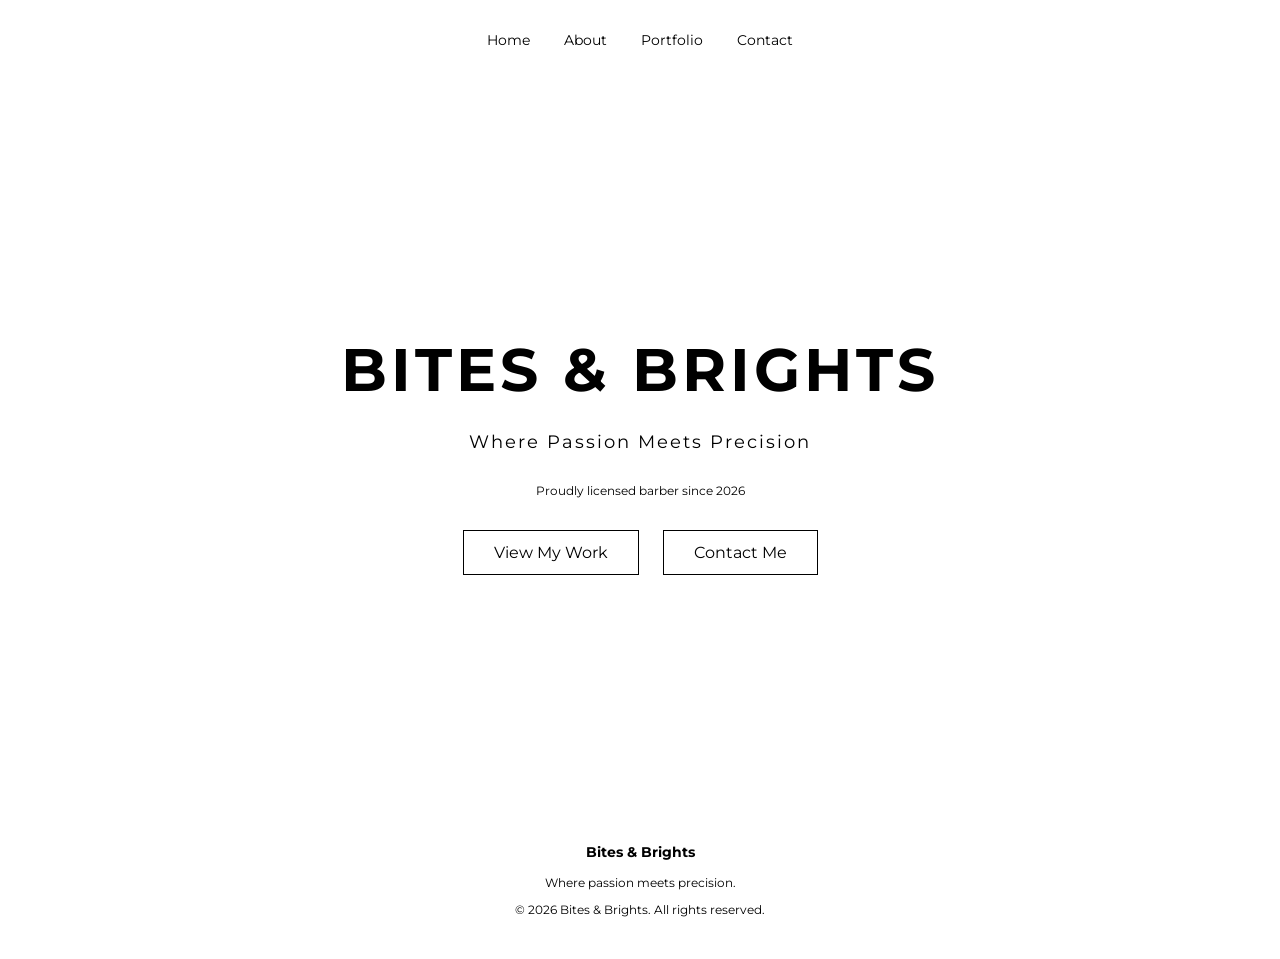
==== index.html @ 4105f3c1 "Update index.html" ====
<!DOCTYPE html>
<html lang="en">

<head>
    <meta charset="UTF-8">
    <title>Bites & Brights | Barber</title>
    <meta name="viewport" content="width=device-width, initial-scale=1">

    <link rel="stylesheet" href="css/style.css">
</head>

<body>

<header>
    <nav>
        <a href="index.html">Home</a>
        <a href="about.html">About</a>
        <a href="portfolio.html">Portfolio</a>
        <a href="contact.html">Contact</a>
    </nav>
</header>


<main>

<section class="hero">

    <h1>Bites & Brights</h1>

    <h2>
        Where Passion Meets Precision
    </h2>

    <p>
        Proudly licensed barber since 2026
    </p>

    <div class="hero-buttons">
        <a href="portfolio.html">View My Work</a>
        <a href="contact.html">Contact Me</a>
    </div>

</section>

</main>


<footer>
    <div class="footer-content">
        <h3>Bites & Brights</h3>
        <p>Where passion meets precision.</p>

        <div class="social-icons">
            <a href="#" target="_blank" aria-label="Instagram">
                <i class="fa-brands fa-instagram"></i>
            </a>

            <a href="#" target="_blank" aria-label="TikTok">
                <i class="fa-brands fa-tiktok"></i>
            </a>

            <a href="#" target="_blank" aria-label="Facebook">
                <i class="fa-brands fa-facebook-f"></i>
            </a>
        </div>

        <p class="copyright">
            &copy; 2026 Bites & Brights. All rights reserved.
        </p>
    </div>
</footer>


</body>

</html>
---- css/style.css ----
/* Google Font */
@import url('https://fonts.googleapis.com/css2?family=Montserrat:wght@400;500;700&display=swap');


/* Global */
body {
    background: white;
    color: black;
    font-family: 'Montserrat', sans-serif;
    margin: 0;
    padding: 0;
}


/* Navigation */
nav {
    padding: 30px 10px;
    text-align: center;
}

nav a {
    color: black;
    text-decoration: none;
    margin: 0 15px;
    font-size: 14px;
}

nav a:hover {
    text-decoration: underline;
}


/* Headings */
h1 {
    font-family: 'Montserrat', sans-serif;
    font-weight: 700;
    text-transform: uppercase;
    letter-spacing: 4px;
}


/* Hero Section */
.hero {
    min-height: 80vh;
    display: flex;
    flex-direction: column;
    justify-content: center;
    align-items: center;
    text-align: center;
}

.hero h1 {
    font-size: 60px;
    margin-bottom: 10px;
}

.hero h2 {
    font-size: 18px;
    letter-spacing: 2px;
    font-weight: 400;
}

.hero p {
    font-size: 12px;
    margin-top: 15px;
}


/* Buttons */
.hero-buttons a {
    display: inline-block;
    margin: 20px 10px;
    padding: 12px 30px;
    border: 1px solid black;
    color: black;
    text-decoration: none;
    transition: 0.3s;
}

.hero-buttons a:hover {
    background: black;
    color: white;
}


/* Intro Section */
.intro {
    max-width: 800px;
    margin: 40px auto;
    padding: 20px;
    text-align: center;
}

.intro h2 {
    font-size: 28px;
    letter-spacing: 2px;
}

.intro p {
    font-size: 18px;
    line-height: 1.8;
}


/* About Page */
.about {
    max-width: 800px;
    margin: 80px auto;
    padding: 20px;
    text-align: center;
}

.about h1 {
    font-size: 48px;
    margin-bottom: 30px;
}

.about p {
    font-size: 18px;
    line-height: 1.8;
    margin-bottom: 20px;
}


/* Portfolio Page */
.portfolio {
    max-width: 900px;
    margin: 80px auto;
    padding: 20px;
    text-align: center;
}

.portfolio h1 {
    font-size: 48px;
    margin-bottom: 20px;
}

.portfolio p {
    font-size: 18px;
    line-height: 1.6;
    margin-bottom: 40px;
}


.gallery {
    display: grid;
    grid-template-columns: repeat(3, 1fr);
    gap: 20px;
}

.gallery img {
    width: 100%;
    height: 300px;
    object-fit: cover;
}


/* Contact Page */
.contact {
    max-width: 700px;
    margin: 80px auto;
    padding: 20px;
    text-align: center;
}

.contact h1 {
    font-size: 48px;
    margin-bottom: 20px;
}

.contact p {
    font-size: 18px;
    margin-bottom: 40px;
}

.contact ul {
    list-style: none;
    padding: 0;
}

.contact li {
    margin: 20px 0;
    font-size: 18px;
}

.contact a {
    color: black;
    text-decoration: none;
}

.contact a:hover {
    text-decoration: underline;
}


/* Footer */
footer {
    text-align: center;
    padding: 30px;
    font-size: 12px;
}


/* Mobile Responsive */
@media (max-width: 768px) {

  @media (max-width: 768px) {

    nav {
        padding: 20px 10px;
        white-space: nowrap;
    }

    nav a {
        display: inline-block;
        margin: 0 8px;
        font-size: 12px;
    }

    .hero {
        min-height: 70vh;
        padding: 20px;
    }

    .hero h1 {
        font-size: 40px;
    }

    .hero h2 {
        font-size: 16px;
    }

    .intro {
        padding: 20px;
    }

    .intro p {
        font-size: 16px;
    }

    .gallery {
        grid-template-columns: 1fr;
    }

    .gallery img {
        height: auto;
    }

}
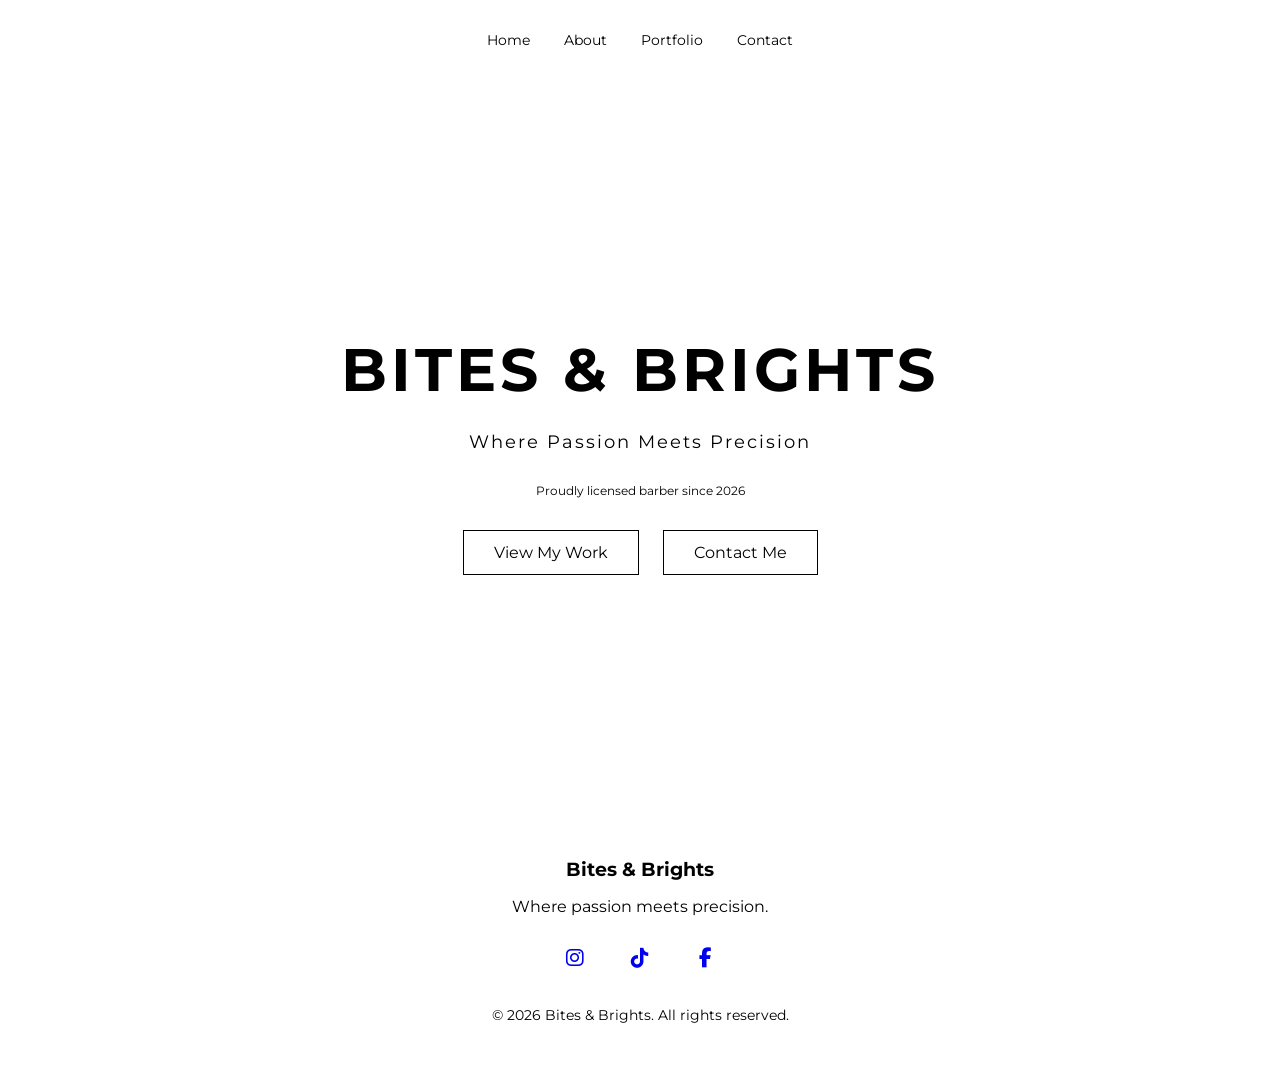
==== commit 104be5cb: "Update index.html" ====
--- a/index.html
+++ b/index.html
@@ -7,6 +7,7 @@
     <meta name="viewport" content="width=device-width, initial-scale=1">
 
     <link rel="stylesheet" href="css/style.css">
+    <link rel="stylesheet" href="https://cdnjs.cloudflare.com/ajax/libs/font-awesome/6.5.2/css/all.min.css">
 </head>
 
 <body>
--- a/css/style.css
+++ b/css/style.css
@@ -196,8 +196,44 @@
 /* Footer */
 footer {
     text-align: center;
-    padding: 30px;
-    font-size: 12px;
+    padding: 40px 20px;
+}
+
+.footer-content h3 {
+    margin-bottom: 10px;
+}
+
+.footer-content p {
+    margin-bottom: 20px;
+}
+
+.social-icons {
+    display: flex;
+    justify-content: center;
+    gap: 20px;
+    margin: 20px 0;
+}
+
+.social-icons a {
+    display: flex;
+    align-items: center;
+    justify-content: center;
+    width: 45px;
+    height: 45px;
+    border-radius: 50%;
+    text-decoration: none;
+    font-size: 20px;
+    transition: transform 0.3s ease, opacity 0.3s ease;
+}
+
+.social-icons a:hover {
+    transform: translateY(-4px);
+    opacity: 0.75;
+}
+
+.copyright {
+    font-size: 14px;
+    margin-top: 25px;
 }
 
 
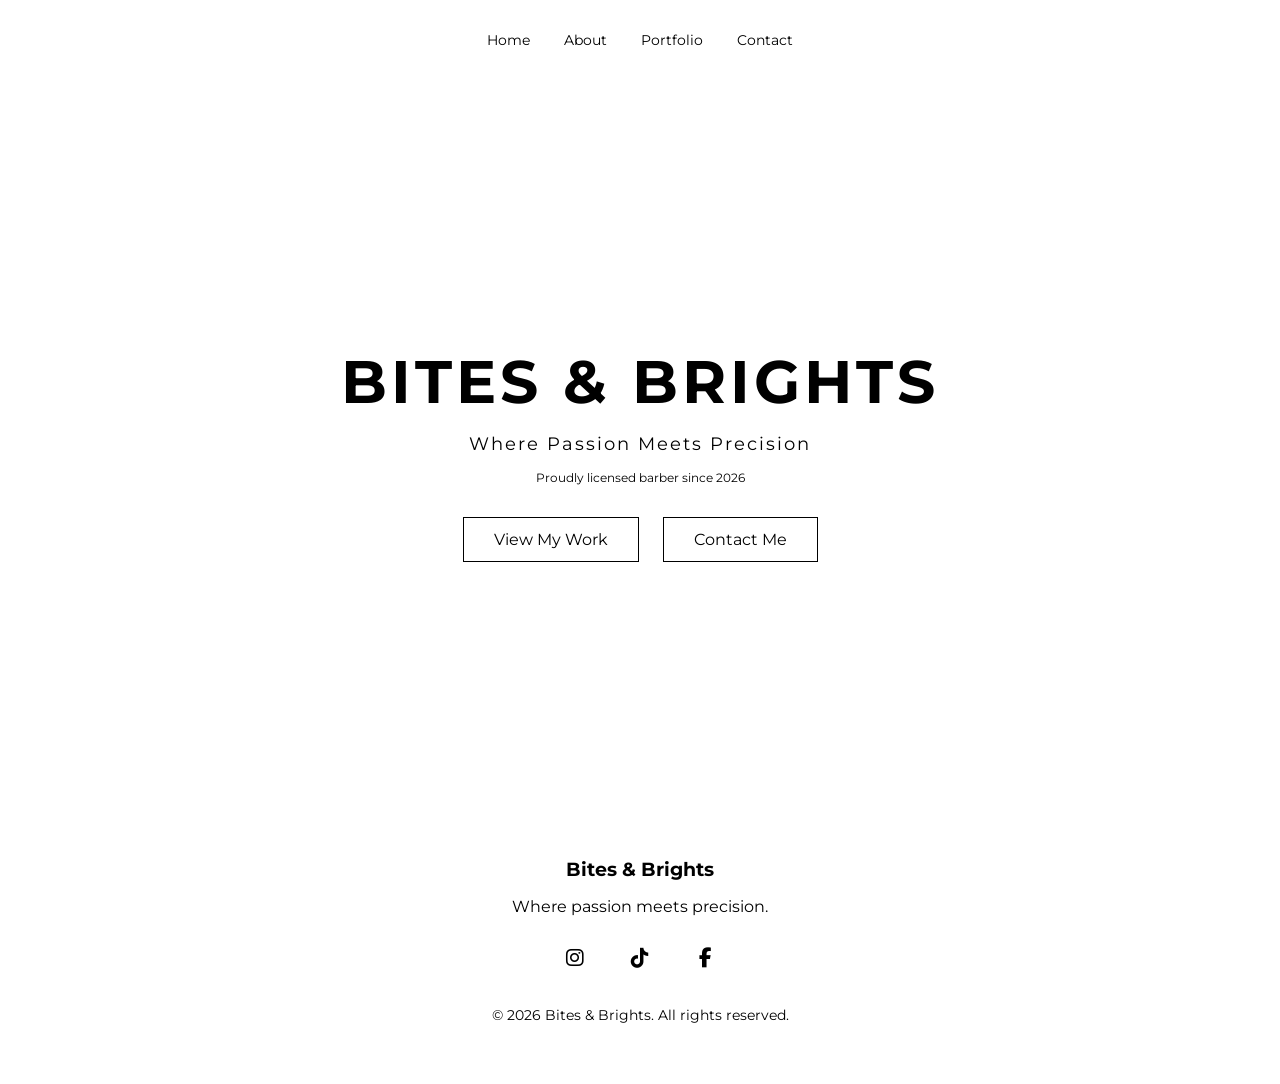
==== commit a011e832: "Update index.html" ====
--- a/index.html
+++ b/index.html
@@ -26,19 +26,35 @@
 
 <section class="hero">
 
-    <h1>Bites & Brights</h1>
+    <!-- Background Slideshow -->
+    <div class="hero-slideshow">
+        <div class="slide" style="background-image: url('images/slide-1.jpg');"></div>
+        <div class="slide" style="background-image: url('images/slide-2.jpg');"></div>
+        <div class="slide" style="background-image: url('images/slide-3.jpg');"></div>
+        <div class="slide" style="background-image: url('images/slide-4.jpg');"></div>
+    </div>
 
-    <h2>
-        Where Passion Meets Precision
-    </h2>
+    <!-- Dark overlay -->
+    <div class="hero-overlay"></div>
 
-    <p>
-        Proudly licensed barber since 2026
-    </p>
+    <!-- Hero Content -->
+    <div class="hero-content">
 
-    <div class="hero-buttons">
-        <a href="portfolio.html">View My Work</a>
-        <a href="contact.html">Contact Me</a>
+        <h1>Bites & Brights</h1>
+
+        <h2>
+            Where Passion Meets Precision
+        </h2>
+
+        <p>
+            Proudly licensed barber since 2026
+        </p>
+
+        <div class="hero-buttons">
+            <a href="portfolio.html">View My Work</a>
+            <a href="contact.html">Contact Me</a>
+        </div>
+
     </div>
 
 </section>
--- a/css/style.css
+++ b/css/style.css
@@ -155,6 +155,7 @@
 }
 
 
+
 /* Contact Page */
 .contact {
     max-width: 700px;
@@ -214,7 +215,9 @@
     margin: 20px 0;
 }
 
-.social-icons a {
+.social-icons a,
+.social-icons a:visited {
+    color: #000;
     display: flex;
     align-items: center;
     justify-content: center;
@@ -227,6 +230,7 @@
 }
 
 .social-icons a:hover {
+    color: #000;
     transform: translateY(-4px);
     opacity: 0.75;
 }
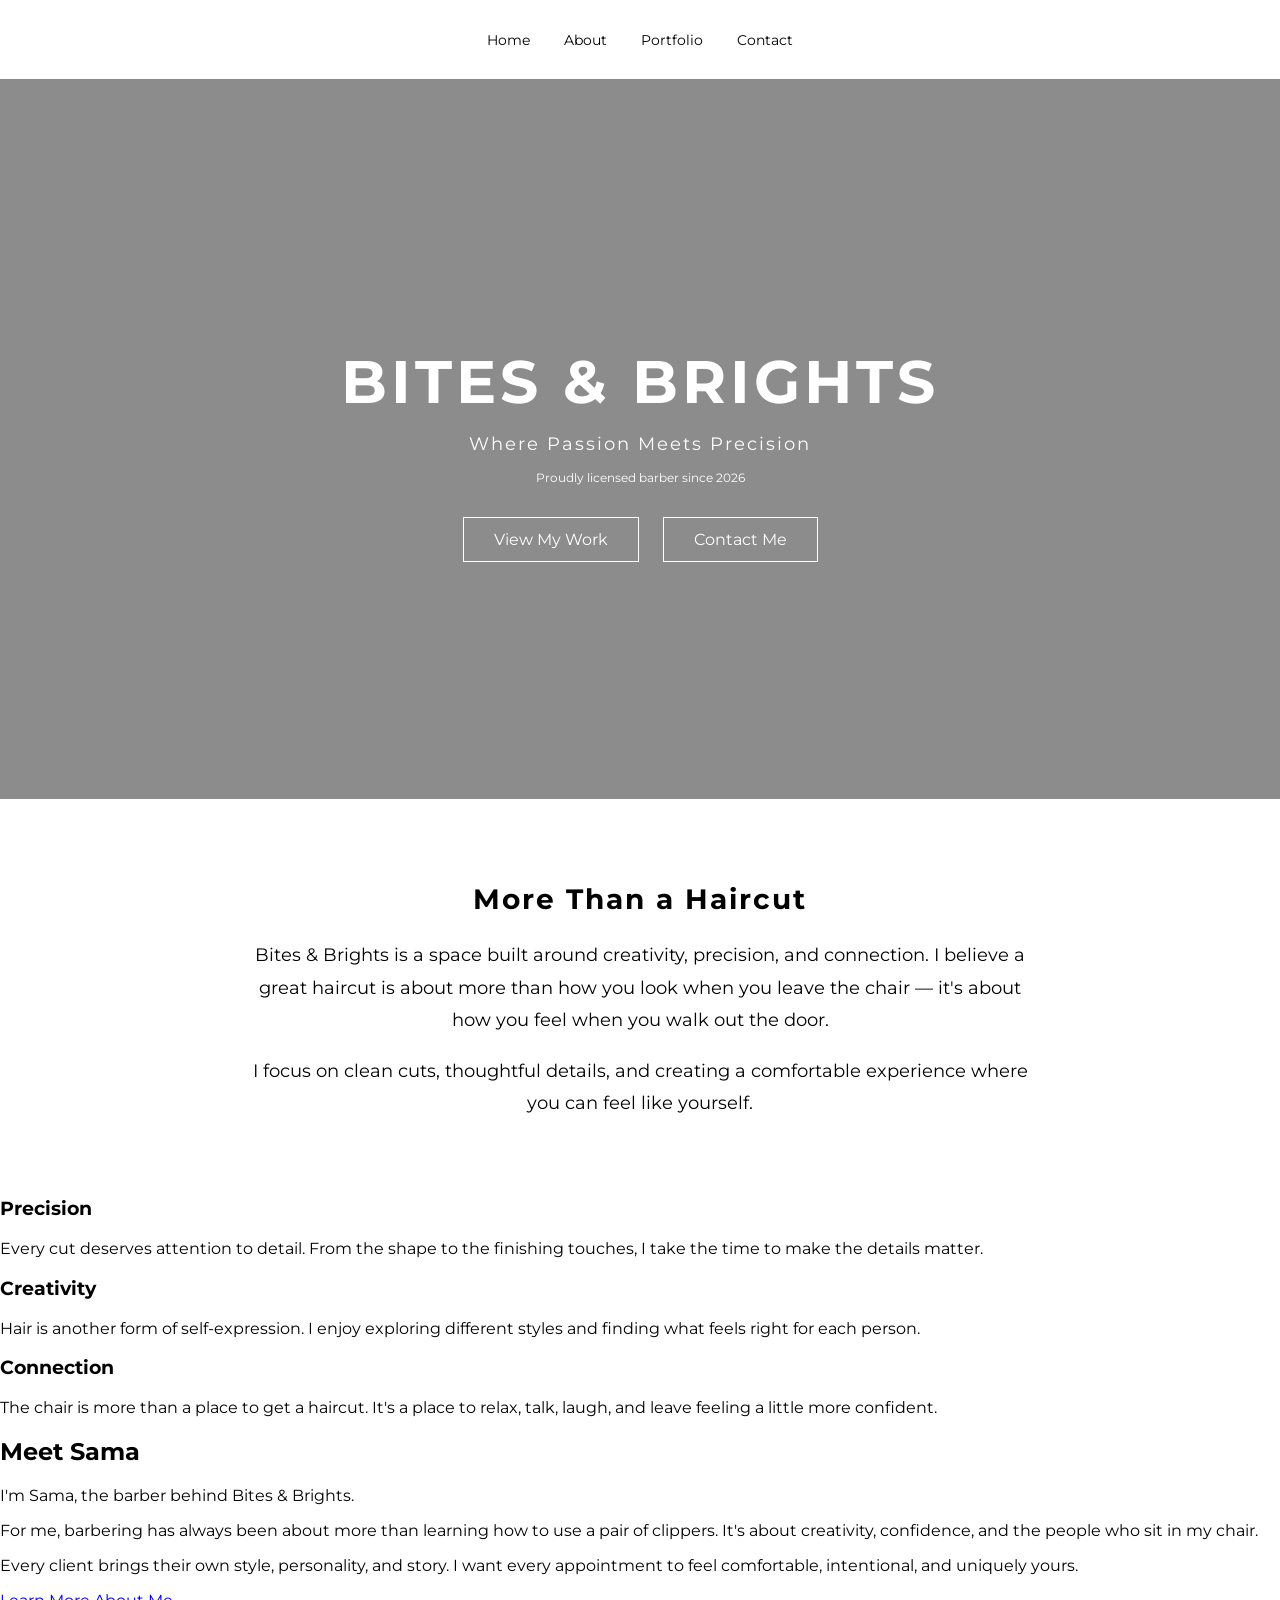
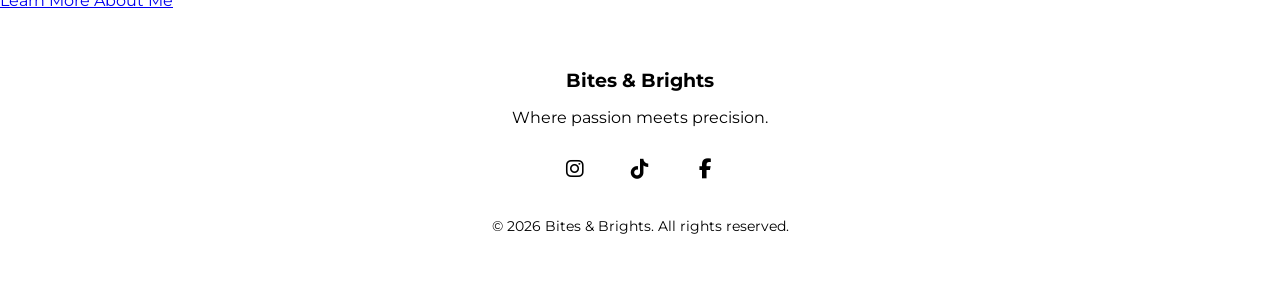
==== commit d41ec3fc: "Update index.html" ====
--- a/index.html
+++ b/index.html
@@ -58,7 +58,83 @@
     </div>
 
 </section>
+    
+<!-- Introduction -->
+<section class="intro">
 
+    <h2>More Than a Haircut</h2>
+
+    <p>
+        Bites & Brights is a space built around creativity, precision, and connection.
+        I believe a great haircut is about more than how you look when you leave the chair —
+        it's about how you feel when you walk out the door.
+    </p>
+
+    <p>
+        I focus on clean cuts, thoughtful details, and creating a comfortable experience
+        where you can feel like yourself.
+    </p>
+
+</section>
+
+
+<!-- Values -->
+<section class="values">
+
+    <div class="value">
+        <h3>Precision</h3>
+        <p>
+            Every cut deserves attention to detail. From the shape to the finishing touches,
+            I take the time to make the details matter.
+        </p>
+    </div>
+
+    <div class="value">
+        <h3>Creativity</h3>
+        <p>
+            Hair is another form of self-expression. I enjoy exploring different styles
+            and finding what feels right for each person.
+        </p>
+    </div>
+
+    <div class="value">
+        <h3>Connection</h3>
+        <p>
+            The chair is more than a place to get a haircut. It's a place to relax,
+            talk, laugh, and leave feeling a little more confident.
+        </p>
+    </div>
+
+</section>
+
+
+<!-- Meet Sama -->
+<section class="meet-sama">
+
+    <div class="meet-sama-content">
+
+        <h2>Meet Sama</h2>
+
+        <p>
+            I'm Sama, the barber behind Bites & Brights.
+        </p>
+
+        <p>
+            For me, barbering has always been about more than learning how to use
+            a pair of clippers. It's about creativity, confidence, and the people
+            who sit in my chair.
+        </p>
+
+        <p>
+            Every client brings their own style, personality, and story. I want every
+            appointment to feel comfortable, intentional, and uniquely yours.
+        </p>
+
+        <a href="about.html">Learn More About Me</a>
+
+    </div>
+
+</section>
 </main>
 
 
--- a/css/style.css
+++ b/css/style.css
@@ -2,7 +2,10 @@
 @import url('https://fonts.googleapis.com/css2?family=Montserrat:wght@400;500;700&display=swap');
 
 
-/* Global */
+/* =========================
+   GLOBAL
+========================= */
+
 body {
     background: white;
     color: black;
@@ -12,7 +15,10 @@
 }
 
 
-/* Navigation */
+/* =========================
+   NAVIGATION
+========================= */
+
 nav {
     padding: 30px 10px;
     text-align: center;
@@ -30,7 +36,10 @@
 }
 
 
-/* Headings */
+/* =========================
+   HEADINGS
+========================= */
+
 h1 {
     font-family: 'Montserrat', sans-serif;
     font-weight: 700;
@@ -39,14 +48,108 @@
 }
 
 
-/* Hero Section */
+/* =========================
+   HERO SECTION
+========================= */
+
 .hero {
+    position: relative;
     min-height: 80vh;
     display: flex;
-    flex-direction: column;
     justify-content: center;
     align-items: center;
     text-align: center;
+    overflow: hidden;
+}
+
+
+/* =========================
+   BACKGROUND SLIDESHOW
+========================= */
+
+.hero-slideshow {
+    position: absolute;
+    inset: 0;
+    z-index: 0;
+}
+
+.slide {
+    position: absolute;
+    inset: 0;
+
+    background-size: cover;
+    background-position: center;
+    background-repeat: no-repeat;
+
+    opacity: 0;
+    animation: slideshow 20s infinite;
+}
+
+
+/* Slide timing */
+
+.slide:nth-child(1) {
+    animation-delay: 0s;
+}
+
+.slide:nth-child(2) {
+    animation-delay: 5s;
+}
+
+.slide:nth-child(3) {
+    animation-delay: 10s;
+}
+
+.slide:nth-child(4) {
+    animation-delay: 15s;
+}
+
+
+/* =========================
+   DARK OVERLAY
+========================= */
+
+.hero-overlay {
+    position: absolute;
+    inset: 0;
+    background: rgba(0, 0, 0, 0.45);
+    z-index: 1;
+}
+
+
+/* =========================
+   SLIDESHOW ANIMATION
+========================= */
+
+@keyframes slideshow {
+
+    0% {
+        opacity: 1;
+    }
+
+    24.9% {
+        opacity: 1;
+    }
+
+    25% {
+        opacity: 0;
+    }
+
+    100% {
+        opacity: 0;
+    }
+}
+
+
+/* =========================
+   HERO CONTENT
+========================= */
+
+.hero-content {
+    position: relative;
+    z-index: 2;
+    color: white;
+    padding: 20px;
 }
 
 .hero h1 {
@@ -66,24 +169,30 @@
 }
 
 
-/* Buttons */
+/* =========================
+   BUTTONS
+========================= */
+
 .hero-buttons a {
     display: inline-block;
     margin: 20px 10px;
     padding: 12px 30px;
-    border: 1px solid black;
-    color: black;
+    border: 1px solid white;
+    color: white;
     text-decoration: none;
     transition: 0.3s;
 }
 
 .hero-buttons a:hover {
-    background: black;
-    color: white;
-}
-
-
-/* Intro Section */
+    background: white;
+    color: black;
+}
+
+
+/* =========================
+   INTRO SECTION
+========================= */
+
 .intro {
     max-width: 800px;
     margin: 40px auto;
@@ -102,7 +211,10 @@
 }
 
 
-/* About Page */
+/* =========================
+   ABOUT PAGE
+========================= */
+
 .about {
     max-width: 800px;
     margin: 80px auto;
@@ -122,7 +234,10 @@
 }
 
 
-/* Portfolio Page */
+/* =========================
+   PORTFOLIO PAGE
+========================= */
+
 .portfolio {
     max-width: 900px;
     margin: 80px auto;
@@ -142,6 +257,8 @@
 }
 
 
+/* Gallery */
+
 .gallery {
     display: grid;
     grid-template-columns: repeat(3, 1fr);
@@ -155,8 +272,10 @@
 }
 
 
-
-/* Contact Page */
+/* =========================
+   CONTACT PAGE
+========================= */
+
 .contact {
     max-width: 700px;
     margin: 80px auto;
@@ -194,7 +313,10 @@
 }
 
 
-/* Footer */
+/* =========================
+   FOOTER
+========================= */
+
 footer {
     text-align: center;
     padding: 40px 20px;
@@ -207,6 +329,9 @@
 .footer-content p {
     margin-bottom: 20px;
 }
+
+
+/* Social Icons */
 
 .social-icons {
     display: flex;
@@ -241,10 +366,11 @@
 }
 
 
-/* Mobile Responsive */
+/* =========================
+   MOBILE RESPONSIVE
+========================= */
+
 @media (max-width: 768px) {
-
-  @media (max-width: 768px) {
 
     nav {
         padding: 20px 10px;
@@ -270,6 +396,15 @@
         font-size: 16px;
     }
 
+    .hero p {
+        font-size: 11px;
+    }
+
+    .hero-buttons a {
+        margin: 10px 5px;
+        padding: 10px 20px;
+    }
+
     .intro {
         padding: 20px;
     }
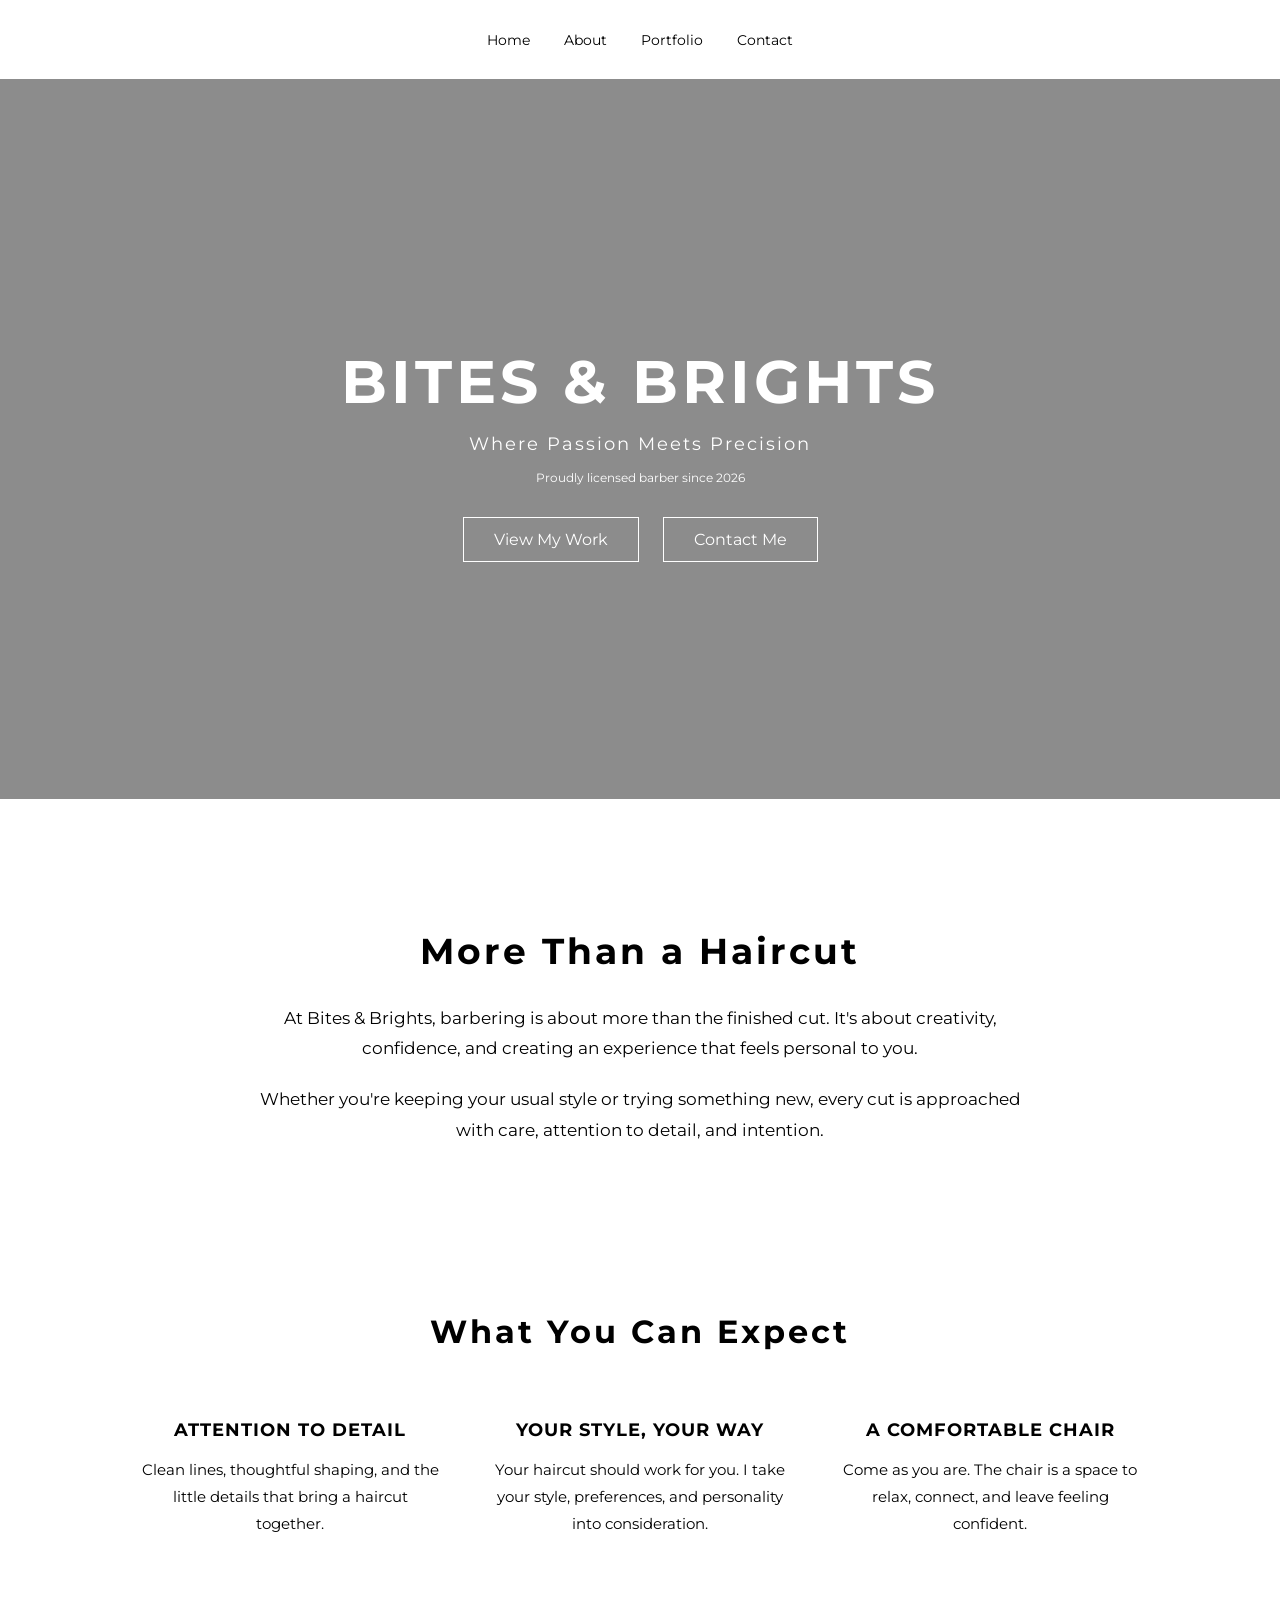
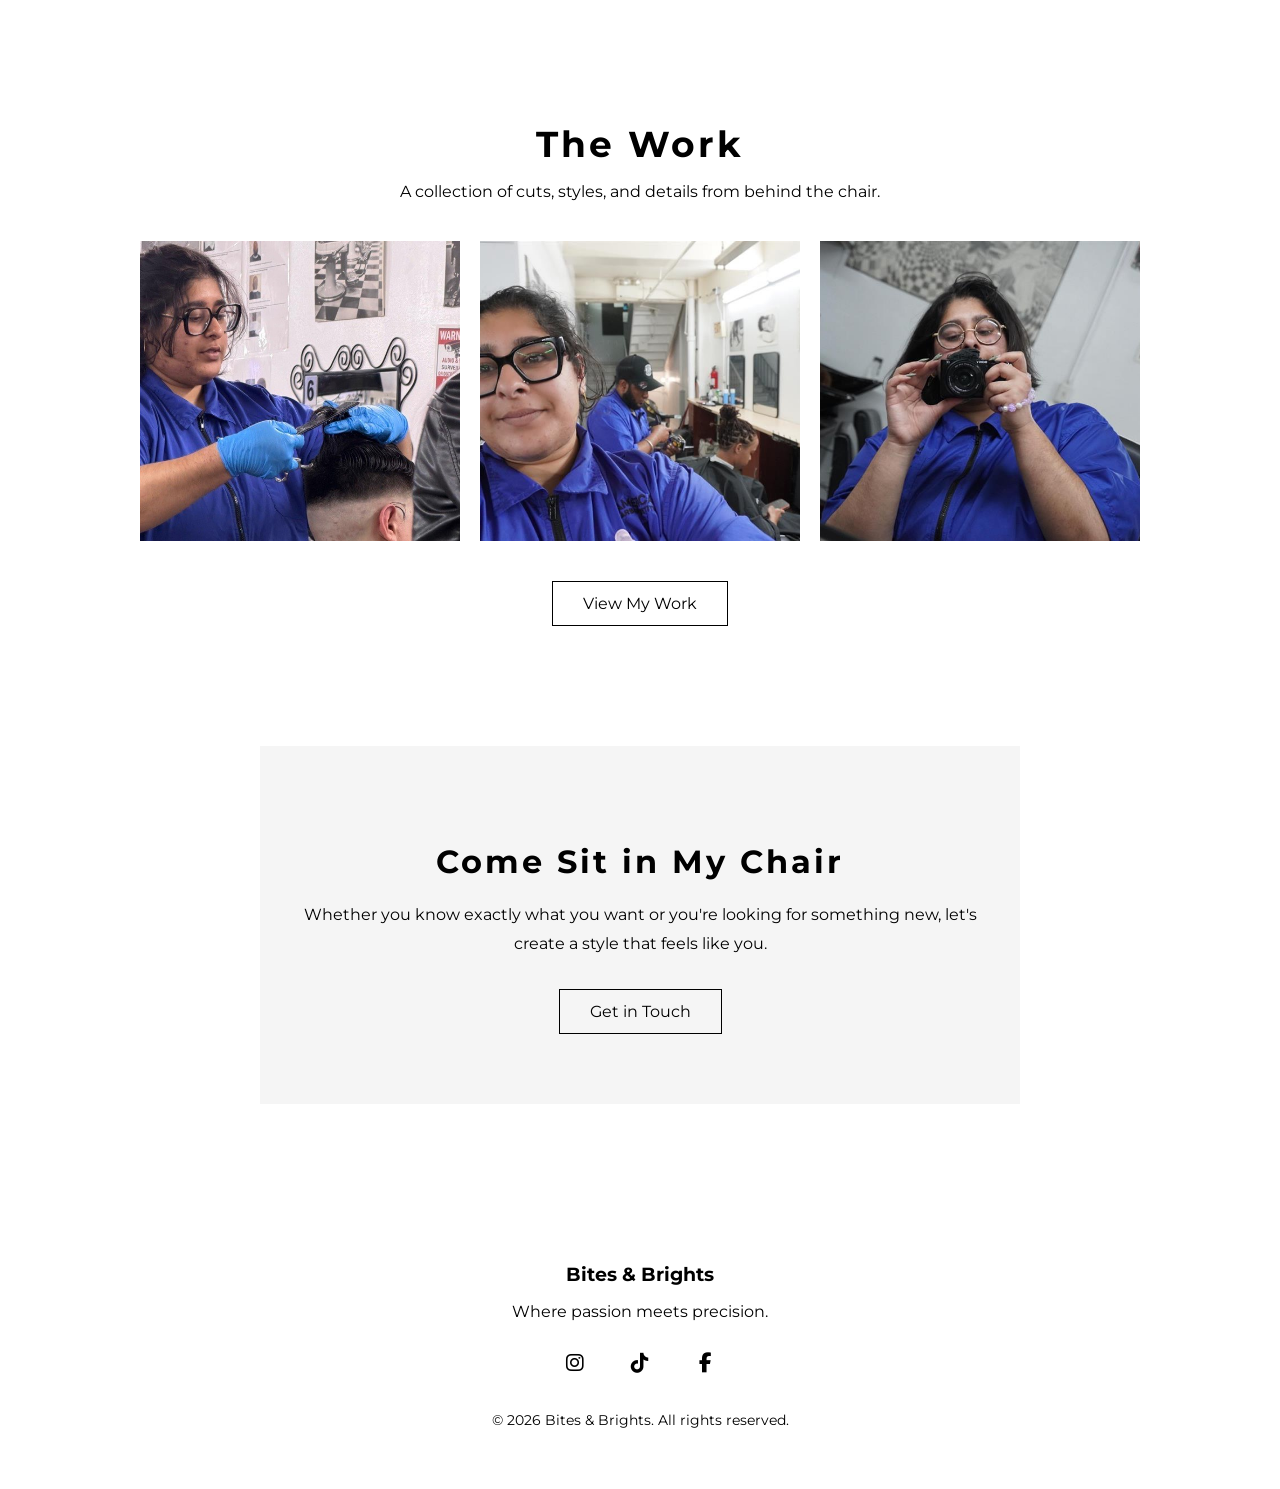
==== commit 52c9ad4a: "Update index.html" ====
--- a/index.html
+++ b/index.html
@@ -65,74 +65,92 @@
     <h2>More Than a Haircut</h2>
 
     <p>
-        Bites & Brights is a space built around creativity, precision, and connection.
-        I believe a great haircut is about more than how you look when you leave the chair —
-        it's about how you feel when you walk out the door.
+        At Bites & Brights, barbering is about more than the finished cut.
+        It's about creativity, confidence, and creating an experience that
+        feels personal to you.
     </p>
 
     <p>
-        I focus on clean cuts, thoughtful details, and creating a comfortable experience
-        where you can feel like yourself.
+        Whether you're keeping your usual style or trying something new,
+        every cut is approached with care, attention to detail, and intention.
     </p>
 
 </section>
 
 
-<!-- Values -->
-<section class="values">
+<!-- What You Can Expect -->
+<section class="experience">
 
-    <div class="value">
-        <h3>Precision</h3>
-        <p>
-            Every cut deserves attention to detail. From the shape to the finishing touches,
-            I take the time to make the details matter.
-        </p>
-    </div>
+    <h2>What You Can Expect</h2>
 
-    <div class="value">
-        <h3>Creativity</h3>
-        <p>
-            Hair is another form of self-expression. I enjoy exploring different styles
-            and finding what feels right for each person.
-        </p>
-    </div>
+    <div class="experience-grid">
 
-    <div class="value">
-        <h3>Connection</h3>
-        <p>
-            The chair is more than a place to get a haircut. It's a place to relax,
-            talk, laugh, and leave feeling a little more confident.
-        </p>
+        <div class="experience-item">
+            <h3>Attention to Detail</h3>
+            <p>
+                Clean lines, thoughtful shaping, and the little details
+                that bring a haircut together.
+            </p>
+        </div>
+
+        <div class="experience-item">
+            <h3>Your Style, Your Way</h3>
+            <p>
+                Your haircut should work for you. I take your style,
+                preferences, and personality into consideration.
+            </p>
+        </div>
+
+        <div class="experience-item">
+            <h3>A Comfortable Chair</h3>
+            <p>
+                Come as you are. The chair is a space to relax, connect,
+                and leave feeling confident.
+            </p>
+        </div>
+
     </div>
 
 </section>
 
 
-<!-- Meet Sama -->
-<section class="meet-sama">
+<!-- Portfolio Preview -->
+<section class="work-preview">
 
-    <div class="meet-sama-content">
+    <h2>The Work</h2>
 
-        <h2>Meet Sama</h2>
+    <p>
+        A collection of cuts, styles, and details from behind the chair.
+    </p>
 
-        <p>
-            I'm Sama, the barber behind Bites & Brights.
-        </p>
+    <div class="work-preview-grid">
 
-        <p>
-            For me, barbering has always been about more than learning how to use
-            a pair of clippers. It's about creativity, confidence, and the people
-            who sit in my chair.
-        </p>
-
-        <p>
-            Every client brings their own style, personality, and story. I want every
-            appointment to feel comfortable, intentional, and uniquely yours.
-        </p>
-
-        <a href="about.html">Learn More About Me</a>
+        <img src="images/slide-1.jpg" alt="Barbering work by Bites & Brights">
+        <img src="images/slide-2.jpg" alt="Barbering work by Bites & Brights">
+        <img src="images/slide-3.jpg" alt="Barbering work by Bites & Brights">
 
     </div>
+
+    <a href="portfolio.html" class="section-button">
+        View My Work
+    </a>
+
+</section>
+
+
+<!-- Closing Section -->
+<section class="closing">
+
+    <h2>Come Sit in My Chair</h2>
+
+    <p>
+        Whether you know exactly what you want or you're looking for
+        something new, let's create a style that feels like you.
+    </p>
+
+    <a href="contact.html" class="section-button">
+        Get in Touch
+    </a>
 
 </section>
 </main>
--- a/css/style.css
+++ b/css/style.css
@@ -422,3 +422,284 @@
     }
 
 }
+/* =========================
+   INTRO SECTION
+========================= */
+
+.intro {
+    max-width: 800px;
+    margin: 80px auto;
+    padding: 20px;
+    text-align: center;
+}
+
+.intro h2 {
+    font-size: 36px;
+    letter-spacing: 3px;
+    margin-bottom: 30px;
+}
+
+.intro p {
+    font-size: 17px;
+    line-height: 1.8;
+    margin-bottom: 20px;
+}
+
+
+/* =========================
+   VALUES
+========================= */
+
+.values {
+    max-width: 1000px;
+    margin: 80px auto;
+    padding: 20px;
+
+    display: grid;
+    grid-template-columns: repeat(3, 1fr);
+    gap: 50px;
+
+    text-align: center;
+}
+
+.value h3 {
+    font-size: 20px;
+    letter-spacing: 2px;
+    text-transform: uppercase;
+    margin-bottom: 15px;
+}
+
+.value p {
+    font-size: 15px;
+    line-height: 1.8;
+}
+
+
+/* =========================
+   MEET SAMA
+========================= */
+
+.meet-sama {
+    max-width: 900px;
+    margin: 100px auto;
+    padding: 60px 40px;
+    text-align: center;
+    background: #f5f5f5;
+}
+
+.meet-sama-content {
+    max-width: 700px;
+    margin: 0 auto;
+}
+
+.meet-sama h2 {
+    font-size: 36px;
+    letter-spacing: 3px;
+    margin-bottom: 30px;
+}
+
+.meet-sama p {
+    font-size: 17px;
+    line-height: 1.8;
+    margin-bottom: 20px;
+}
+
+.meet-sama a {
+    display: inline-block;
+    margin-top: 20px;
+    padding: 12px 30px;
+    border: 1px solid black;
+    color: black;
+    text-decoration: none;
+    transition: 0.3s;
+}
+
+.meet-sama a:hover {
+    background: black;
+    color: white;
+}
+
+
+/* =========================
+   MOBILE
+========================= */
+
+@media (max-width: 768px) {
+
+    .intro {
+        margin: 60px auto;
+        padding: 20px;
+    }
+
+    .intro h2 {
+        font-size: 28px;
+    }
+
+    .intro p {
+        font-size: 16px;
+    }
+
+    .values {
+        grid-template-columns: 1fr;
+        gap: 40px;
+        margin: 60px auto;
+    }
+
+    .meet-sama {
+        margin: 60px 20px;
+        padding: 40px 25px;
+    }
+
+    .meet-sama h2 {
+        font-size: 28px;
+    }
+
+    .meet-sama p {
+        font-size: 16px;
+    }
+
+}
+/* =========================
+   EXPERIENCE SECTION
+========================= */
+
+.experience {
+    max-width: 1000px;
+    margin: 80px auto;
+    padding: 20px;
+    text-align: center;
+}
+
+.experience h2 {
+    font-size: 32px;
+    letter-spacing: 3px;
+    margin-bottom: 50px;
+}
+
+.experience-grid {
+    display: grid;
+    grid-template-columns: repeat(3, 1fr);
+    gap: 50px;
+}
+
+.experience-item h3 {
+    font-size: 18px;
+    letter-spacing: 1px;
+    text-transform: uppercase;
+    margin-bottom: 15px;
+}
+
+.experience-item p {
+    font-size: 15px;
+    line-height: 1.8;
+}
+
+
+/* =========================
+   WORK PREVIEW
+========================= */
+
+.work-preview {
+    max-width: 1000px;
+    margin: 100px auto;
+    padding: 20px;
+    text-align: center;
+}
+
+.work-preview h2 {
+    font-size: 36px;
+    letter-spacing: 3px;
+    margin-bottom: 15px;
+}
+
+.work-preview > p {
+    font-size: 16px;
+    margin-bottom: 40px;
+}
+
+.work-preview-grid {
+    display: grid;
+    grid-template-columns: repeat(3, 1fr);
+    gap: 20px;
+    margin-bottom: 40px;
+}
+
+.work-preview-grid img {
+    width: 100%;
+    height: 300px;
+    object-fit: cover;
+}
+
+.section-button {
+    display: inline-block;
+    padding: 12px 30px;
+    border: 1px solid black;
+    color: black;
+    text-decoration: none;
+    transition: 0.3s;
+}
+
+.section-button:hover {
+    background: black;
+    color: white;
+}
+
+
+/* =========================
+   CLOSING SECTION
+========================= */
+
+.closing {
+    max-width: 700px;
+    margin: 100px auto;
+    padding: 70px 30px;
+    text-align: center;
+    background: #f5f5f5;
+}
+
+.closing h2 {
+    font-size: 32px;
+    letter-spacing: 3px;
+    margin-bottom: 20px;
+}
+
+.closing p {
+    font-size: 16px;
+    line-height: 1.8;
+    margin-bottom: 30px;
+}
+
+
+/* =========================
+   MOBILE
+========================= */
+
+@media (max-width: 768px) {
+
+    .experience {
+        margin: 60px auto;
+    }
+
+    .experience-grid {
+        grid-template-columns: 1fr;
+        gap: 40px;
+    }
+
+    .work-preview {
+        margin: 60px auto;
+    }
+
+    .work-preview-grid {
+        grid-template-columns: 1fr;
+    }
+
+    .work-preview-grid img {
+        height: auto;
+    }
+
+    .closing {
+        margin: 60px 20px;
+        padding: 50px 25px;
+    }
+
+}
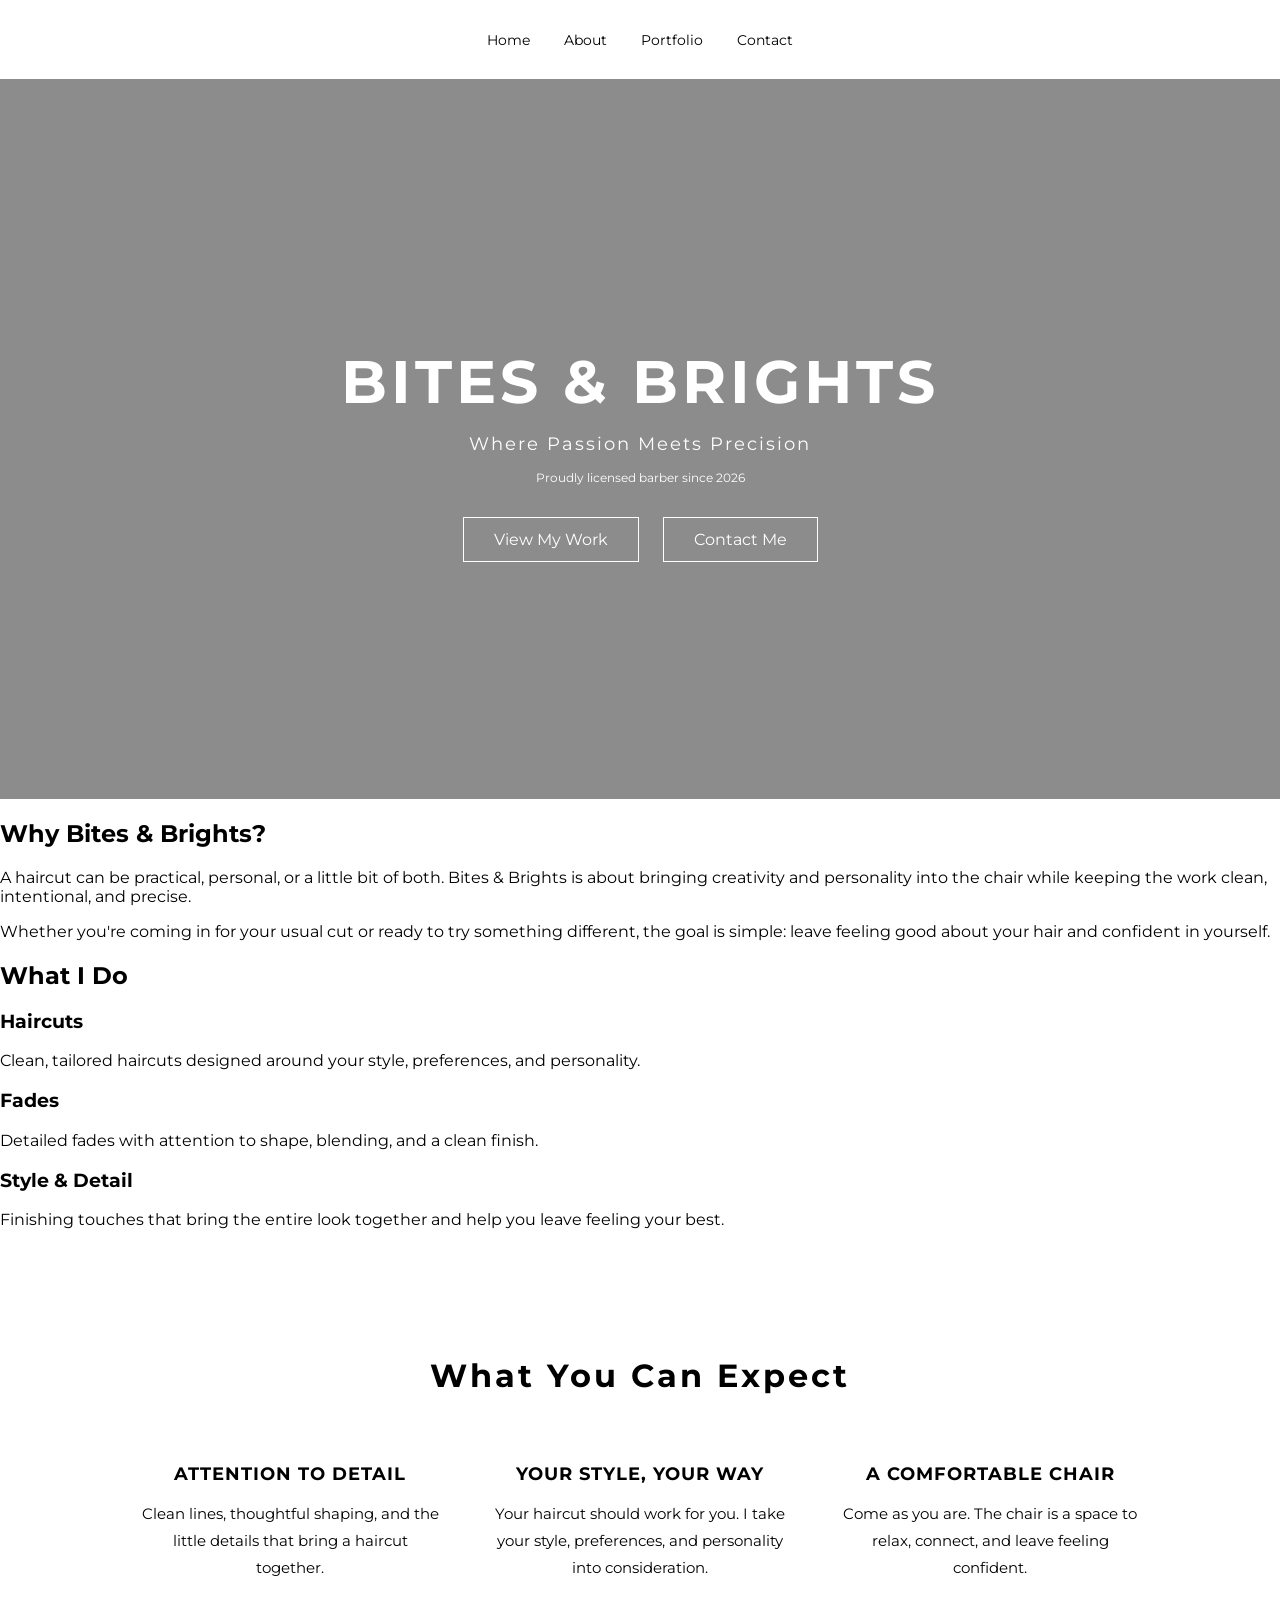
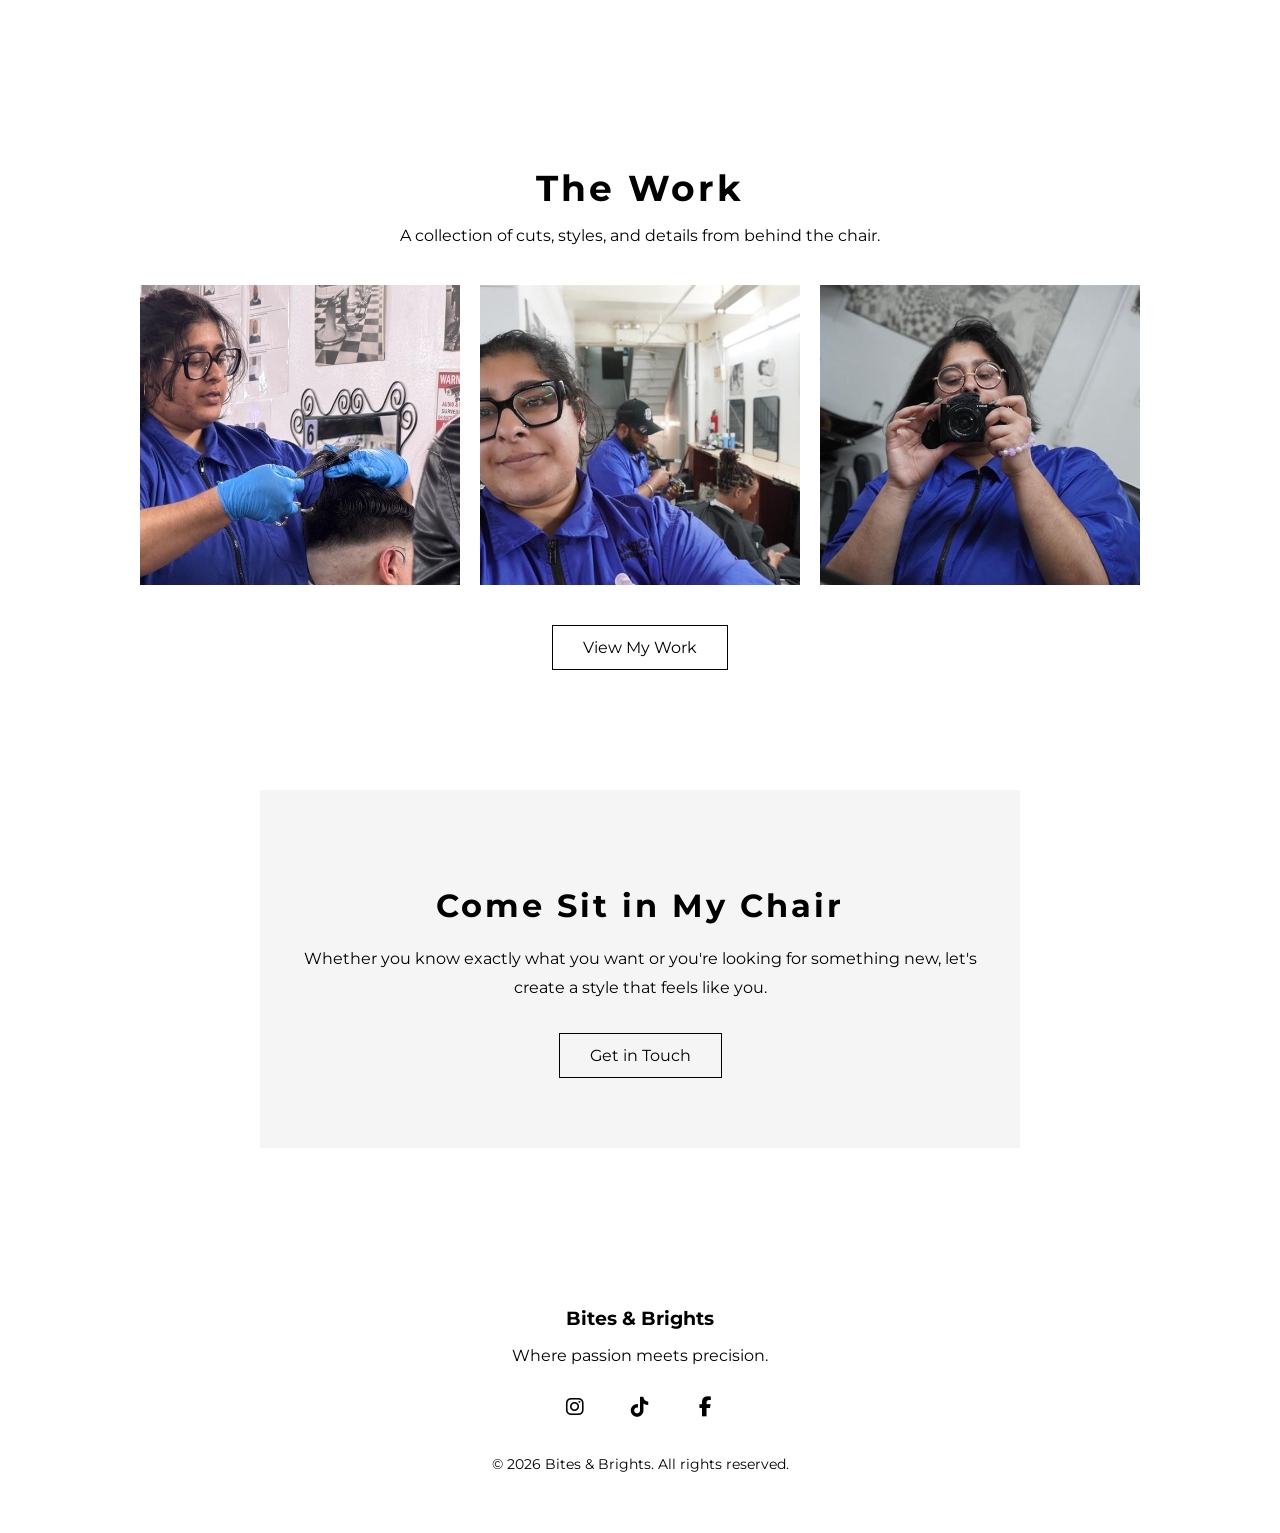
==== commit 767f984f: "Update index.html" ====
--- a/index.html
+++ b/index.html
@@ -59,21 +59,63 @@
 
 </section>
     
-<!-- Introduction -->
-<section class="intro">
-
-    <h2>More Than a Haircut</h2>
-
-    <p>
-        At Bites & Brights, barbering is about more than the finished cut.
-        It's about creativity, confidence, and creating an experience that
-        feels personal to you.
-    </p>
-
-    <p>
-        Whether you're keeping your usual style or trying something new,
-        every cut is approached with care, attention to detail, and intention.
-    </p>
+<!-- Why Bites & Brights -->
+<section class="why-bites">
+
+    <h2>Why Bites & Brights?</h2>
+
+    <p>
+        A haircut can be practical, personal, or a little bit of both.
+        Bites & Brights is about bringing creativity and personality into
+        the chair while keeping the work clean, intentional, and precise.
+    </p>
+
+    <p>
+        Whether you're coming in for your usual cut or ready to try
+        something different, the goal is simple: leave feeling good about
+        your hair and confident in yourself.
+    </p>
+
+</section>
+
+
+<!-- What I Do -->
+<section class="services">
+
+    <h2>What I Do</h2>
+
+    <div class="services-grid">
+
+        <div class="service">
+            <h3>Haircuts</h3>
+
+            <p>
+                Clean, tailored haircuts designed around your style,
+                preferences, and personality.
+            </p>
+        </div>
+
+
+        <div class="service">
+            <h3>Fades</h3>
+
+            <p>
+                Detailed fades with attention to shape, blending,
+                and a clean finish.
+            </p>
+        </div>
+
+
+        <div class="service">
+            <h3>Style & Detail</h3>
+
+            <p>
+                Finishing touches that bring the entire look together
+                and help you leave feeling your best.
+            </p>
+        </div>
+
+    </div>
 
 </section>
 
--- a/css/style.css
+++ b/css/style.css
@@ -106,6 +106,39 @@
 
 
 /* =========================
+   SLIDESHOW ANIMATION
+========================= */
+
+@keyframes slideshow {
+
+    /* Start invisible */
+    0% {
+        opacity: 0;
+    }
+
+    /* Quick fade in */
+    3% {
+        opacity: 1;
+    }
+
+    /* Stay visible */
+    24% {
+        opacity: 1;
+    }
+
+    /* Quick fade out */
+    27% {
+        opacity: 0;
+    }
+
+    /* Stay hidden */
+    100% {
+        opacity: 0;
+    }
+}
+
+
+/* =========================
    DARK OVERLAY
 ========================= */
 
@@ -118,30 +151,6 @@
 
 
 /* =========================
-   SLIDESHOW ANIMATION
-========================= */
-
-@keyframes slideshow {
-
-    0% {
-        opacity: 1;
-    }
-
-    24.9% {
-        opacity: 1;
-    }
-
-    25% {
-        opacity: 0;
-    }
-
-    100% {
-        opacity: 0;
-    }
-}
-
-
-/* =========================
    HERO CONTENT
 ========================= */
 
@@ -170,15 +179,17 @@
 
 
 /* =========================
-   BUTTONS
+   HERO BUTTONS
 ========================= */
 
 .hero-buttons a {
     display: inline-block;
     margin: 20px 10px;
     padding: 12px 30px;
+
     border: 1px solid white;
     color: white;
+
     text-decoration: none;
     transition: 0.3s;
 }
@@ -195,19 +206,181 @@
 
 .intro {
     max-width: 800px;
-    margin: 40px auto;
+    margin: 80px auto;
     padding: 20px;
     text-align: center;
 }
 
 .intro h2 {
-    font-size: 28px;
+    font-size: 36px;
+    letter-spacing: 3px;
+    margin-bottom: 30px;
+}
+
+.intro p {
+    font-size: 17px;
+    line-height: 1.8;
+    margin-bottom: 20px;
+}
+
+
+/* =========================
+   VALUES
+========================= */
+
+.values {
+    max-width: 1000px;
+    margin: 80px auto;
+    padding: 20px;
+
+    display: grid;
+    grid-template-columns: repeat(3, 1fr);
+    gap: 50px;
+
+    text-align: center;
+}
+
+.value h3 {
+    font-size: 20px;
     letter-spacing: 2px;
-}
-
-.intro p {
+    text-transform: uppercase;
+    margin-bottom: 15px;
+}
+
+.value p {
+    font-size: 15px;
+    line-height: 1.8;
+}
+
+
+/* =========================
+   EXPERIENCE SECTION
+========================= */
+
+.experience {
+    max-width: 1000px;
+    margin: 80px auto;
+    padding: 20px;
+    text-align: center;
+}
+
+.experience h2 {
+    font-size: 32px;
+    letter-spacing: 3px;
+    margin-bottom: 50px;
+}
+
+.experience-grid {
+    display: grid;
+    grid-template-columns: repeat(3, 1fr);
+    gap: 50px;
+}
+
+.experience-item h3 {
     font-size: 18px;
+    letter-spacing: 1px;
+    text-transform: uppercase;
+    margin-bottom: 15px;
+}
+
+.experience-item p {
+    font-size: 15px;
     line-height: 1.8;
+}
+
+
+/* =========================
+   PORTFOLIO PAGE
+========================= */
+
+.portfolio {
+    max-width: 900px;
+    margin: 80px auto;
+    padding: 20px;
+    text-align: center;
+}
+
+.portfolio h1 {
+    font-size: 48px;
+    margin-bottom: 20px;
+}
+
+.portfolio p {
+    font-size: 18px;
+    line-height: 1.6;
+    margin-bottom: 40px;
+}
+
+
+/* Gallery */
+
+.gallery {
+    display: grid;
+    grid-template-columns: repeat(3, 1fr);
+    gap: 20px;
+}
+
+.gallery img {
+    width: 100%;
+    height: 300px;
+    object-fit: cover;
+}
+
+
+/* =========================
+   WORK PREVIEW
+========================= */
+
+.work-preview {
+    max-width: 1000px;
+    margin: 100px auto;
+    padding: 20px;
+    text-align: center;
+}
+
+.work-preview h2 {
+    font-size: 36px;
+    letter-spacing: 3px;
+    margin-bottom: 15px;
+}
+
+.work-preview > p {
+    font-size: 16px;
+    margin-bottom: 40px;
+}
+
+.work-preview-grid {
+    display: grid;
+    grid-template-columns: repeat(3, 1fr);
+    gap: 20px;
+    margin-bottom: 40px;
+}
+
+.work-preview-grid img {
+    width: 100%;
+    height: 300px;
+    object-fit: cover;
+}
+
+
+/* =========================
+   SECTION BUTTONS
+========================= */
+
+.section-button {
+    display: inline-block;
+    padding: 12px 30px;
+
+    border: 1px solid black;
+    color: black;
+
+    text-decoration: none;
+    transition: 0.3s;
+}
+
+.section-button:hover {
+    background: black;
+    color: white;
 }
 
 
@@ -235,40 +408,50 @@
 
 
 /* =========================
-   PORTFOLIO PAGE
-========================= */
-
-.portfolio {
+   MEET SAMA
+========================= */
+
+.meet-sama {
     max-width: 900px;
-    margin: 80px auto;
-    padding: 20px;
-    text-align: center;
-}
-
-.portfolio h1 {
-    font-size: 48px;
+    margin: 100px auto;
+    padding: 60px 40px;
+
+    text-align: center;
+    background: #f5f5f5;
+}
+
+.meet-sama-content {
+    max-width: 700px;
+    margin: 0 auto;
+}
+
+.meet-sama h2 {
+    font-size: 36px;
+    letter-spacing: 3px;
+    margin-bottom: 30px;
+}
+
+.meet-sama p {
+    font-size: 17px;
+    line-height: 1.8;
     margin-bottom: 20px;
 }
 
-.portfolio p {
-    font-size: 18px;
-    line-height: 1.6;
-    margin-bottom: 40px;
-}
-
-
-/* Gallery */
-
-.gallery {
-    display: grid;
-    grid-template-columns: repeat(3, 1fr);
-    gap: 20px;
-}
-
-.gallery img {
-    width: 100%;
-    height: 300px;
-    object-fit: cover;
+.meet-sama a {
+    display: inline-block;
+    margin-top: 20px;
+    padding: 12px 30px;
+
+    border: 1px solid black;
+    color: black;
+
+    text-decoration: none;
+    transition: 0.3s;
+}
+
+.meet-sama a:hover {
+    background: black;
+    color: white;
 }
 
 
@@ -310,6 +493,32 @@
 
 .contact a:hover {
     text-decoration: underline;
+}
+
+
+/* =========================
+   CLOSING SECTION
+========================= */
+
+.closing {
+    max-width: 700px;
+    margin: 100px auto;
+    padding: 70px 30px;
+
+    text-align: center;
+    background: #f5f5f5;
+}
+
+.closing h2 {
+    font-size: 32px;
+    letter-spacing: 3px;
+    margin-bottom: 20px;
+}
+
+.closing p {
+    font-size: 16px;
+    line-height: 1.8;
+    margin-bottom: 30px;
 }
 
 
@@ -343,14 +552,19 @@
 .social-icons a,
 .social-icons a:visited {
     color: #000;
+
     display: flex;
     align-items: center;
     justify-content: center;
+
     width: 45px;
     height: 45px;
+
     border-radius: 50%;
+
     text-decoration: none;
     font-size: 20px;
+
     transition: transform 0.3s ease, opacity 0.3s ease;
 }
 
@@ -372,6 +586,8 @@
 
 @media (max-width: 768px) {
 
+    /* Navigation */
+
     nav {
         padding: 20px 10px;
         white-space: nowrap;
@@ -383,6 +599,9 @@
         font-size: 12px;
     }
 
+
+    /* Hero */
+
     .hero {
         min-height: 70vh;
         padding: 20px;
@@ -400,131 +619,24 @@
         font-size: 11px;
     }
 
+
+    /* Hero Buttons */
+
     .hero-buttons a {
         margin: 10px 5px;
         padding: 10px 20px;
     }
 
-    .intro {
-        padding: 20px;
-    }
-
-    .intro p {
-        font-size: 16px;
-    }
-
-    .gallery {
-        grid-template-columns: 1fr;
-    }
-
-    .gallery img {
-        height: auto;
-    }
-
-}
-/* =========================
-   INTRO SECTION
-========================= */
-
-.intro {
-    max-width: 800px;
-    margin: 80px auto;
-    padding: 20px;
-    text-align: center;
-}
-
-.intro h2 {
-    font-size: 36px;
-    letter-spacing: 3px;
-    margin-bottom: 30px;
-}
-
-.intro p {
-    font-size: 17px;
-    line-height: 1.8;
-    margin-bottom: 20px;
-}
-
-
-/* =========================
-   VALUES
-========================= */
-
-.values {
-    max-width: 1000px;
-    margin: 80px auto;
-    padding: 20px;
-
-    display: grid;
-    grid-template-columns: repeat(3, 1fr);
-    gap: 50px;
-
-    text-align: center;
-}
-
-.value h3 {
-    font-size: 20px;
-    letter-spacing: 2px;
-    text-transform: uppercase;
-    margin-bottom: 15px;
-}
-
-.value p {
-    font-size: 15px;
-    line-height: 1.8;
-}
-
-
-/* =========================
-   MEET SAMA
-========================= */
-
-.meet-sama {
-    max-width: 900px;
-    margin: 100px auto;
-    padding: 60px 40px;
-    text-align: center;
-    background: #f5f5f5;
-}
-
-.meet-sama-content {
-    max-width: 700px;
-    margin: 0 auto;
-}
-
-.meet-sama h2 {
-    font-size: 36px;
-    letter-spacing: 3px;
-    margin-bottom: 30px;
-}
-
-.meet-sama p {
-    font-size: 17px;
-    line-height: 1.8;
-    margin-bottom: 20px;
-}
-
-.meet-sama a {
-    display: inline-block;
-    margin-top: 20px;
-    padding: 12px 30px;
-    border: 1px solid black;
-    color: black;
-    text-decoration: none;
-    transition: 0.3s;
-}
-
-.meet-sama a:hover {
-    background: black;
-    color: white;
-}
-
-
-/* =========================
-   MOBILE
-========================= */
-
-@media (max-width: 768px) {
+
+    /* Mobile Slideshow */
+
+    .slide {
+        background-size: cover;
+        background-position: center center;
+    }
+
+
+    /* Intro */
 
     .intro {
         margin: 60px auto;
@@ -538,6 +650,9 @@
     .intro p {
         font-size: 16px;
     }
+
+
+    /* Values */
 
     .values {
         grid-template-columns: 1fr;
@@ -545,6 +660,62 @@
         margin: 60px auto;
     }
 
+
+    /* Experience */
+
+    .experience {
+        margin: 60px auto;
+    }
+
+    .experience-grid {
+        grid-template-columns: 1fr;
+        gap: 40px;
+    }
+
+
+    /* Portfolio */
+
+    .portfolio {
+        margin: 60px auto;
+    }
+
+    .portfolio h1 {
+        font-size: 38px;
+    }
+
+
+    /* Gallery */
+
+    .gallery {
+        grid-template-columns: 1fr;
+    }
+
+    .gallery img {
+        height: auto;
+    }
+
+
+    /* Work Preview */
+
+    .work-preview {
+        margin: 60px auto;
+    }
+
+    .work-preview h2 {
+        font-size: 28px;
+    }
+
+    .work-preview-grid {
+        grid-template-columns: 1fr;
+    }
+
+    .work-preview-grid img {
+        height: auto;
+    }
+
+
+    /* Meet Sama */
+
     .meet-sama {
         margin: 60px 20px;
         padding: 40px 25px;
@@ -558,148 +729,27 @@
         font-size: 16px;
     }
 
-}
-/* =========================
-   EXPERIENCE SECTION
-========================= */
-
-.experience {
-    max-width: 1000px;
-    margin: 80px auto;
-    padding: 20px;
-    text-align: center;
-}
-
-.experience h2 {
-    font-size: 32px;
-    letter-spacing: 3px;
-    margin-bottom: 50px;
-}
-
-.experience-grid {
-    display: grid;
-    grid-template-columns: repeat(3, 1fr);
-    gap: 50px;
-}
-
-.experience-item h3 {
-    font-size: 18px;
-    letter-spacing: 1px;
-    text-transform: uppercase;
-    margin-bottom: 15px;
-}
-
-.experience-item p {
-    font-size: 15px;
-    line-height: 1.8;
-}
-
-
-/* =========================
-   WORK PREVIEW
-========================= */
-
-.work-preview {
-    max-width: 1000px;
-    margin: 100px auto;
-    padding: 20px;
-    text-align: center;
-}
-
-.work-preview h2 {
-    font-size: 36px;
-    letter-spacing: 3px;
-    margin-bottom: 15px;
-}
-
-.work-preview > p {
-    font-size: 16px;
-    margin-bottom: 40px;
-}
-
-.work-preview-grid {
-    display: grid;
-    grid-template-columns: repeat(3, 1fr);
-    gap: 20px;
-    margin-bottom: 40px;
-}
-
-.work-preview-grid img {
-    width: 100%;
-    height: 300px;
-    object-fit: cover;
-}
-
-.section-button {
-    display: inline-block;
-    padding: 12px 30px;
-    border: 1px solid black;
-    color: black;
-    text-decoration: none;
-    transition: 0.3s;
-}
-
-.section-button:hover {
-    background: black;
-    color: white;
-}
-
-
-/* =========================
-   CLOSING SECTION
-========================= */
-
-.closing {
-    max-width: 700px;
-    margin: 100px auto;
-    padding: 70px 30px;
-    text-align: center;
-    background: #f5f5f5;
-}
-
-.closing h2 {
-    font-size: 32px;
-    letter-spacing: 3px;
-    margin-bottom: 20px;
-}
-
-.closing p {
-    font-size: 16px;
-    line-height: 1.8;
-    margin-bottom: 30px;
-}
-
-
-/* =========================
-   MOBILE
-========================= */
-
-@media (max-width: 768px) {
-
-    .experience {
+
+    /* Contact */
+
+    .contact {
         margin: 60px auto;
     }
 
-    .experience-grid {
-        grid-template-columns: 1fr;
-        gap: 40px;
-    }
-
-    .work-preview {
-        margin: 60px auto;
-    }
-
-    .work-preview-grid {
-        grid-template-columns: 1fr;
-    }
-
-    .work-preview-grid img {
-        height: auto;
-    }
+    .contact h1 {
+        font-size: 38px;
+    }
+
+
+    /* Closing */
 
     .closing {
         margin: 60px 20px;
         padding: 50px 25px;
     }
 
-}
+    .closing h2 {
+        font-size: 28px;
+    }
+
+}
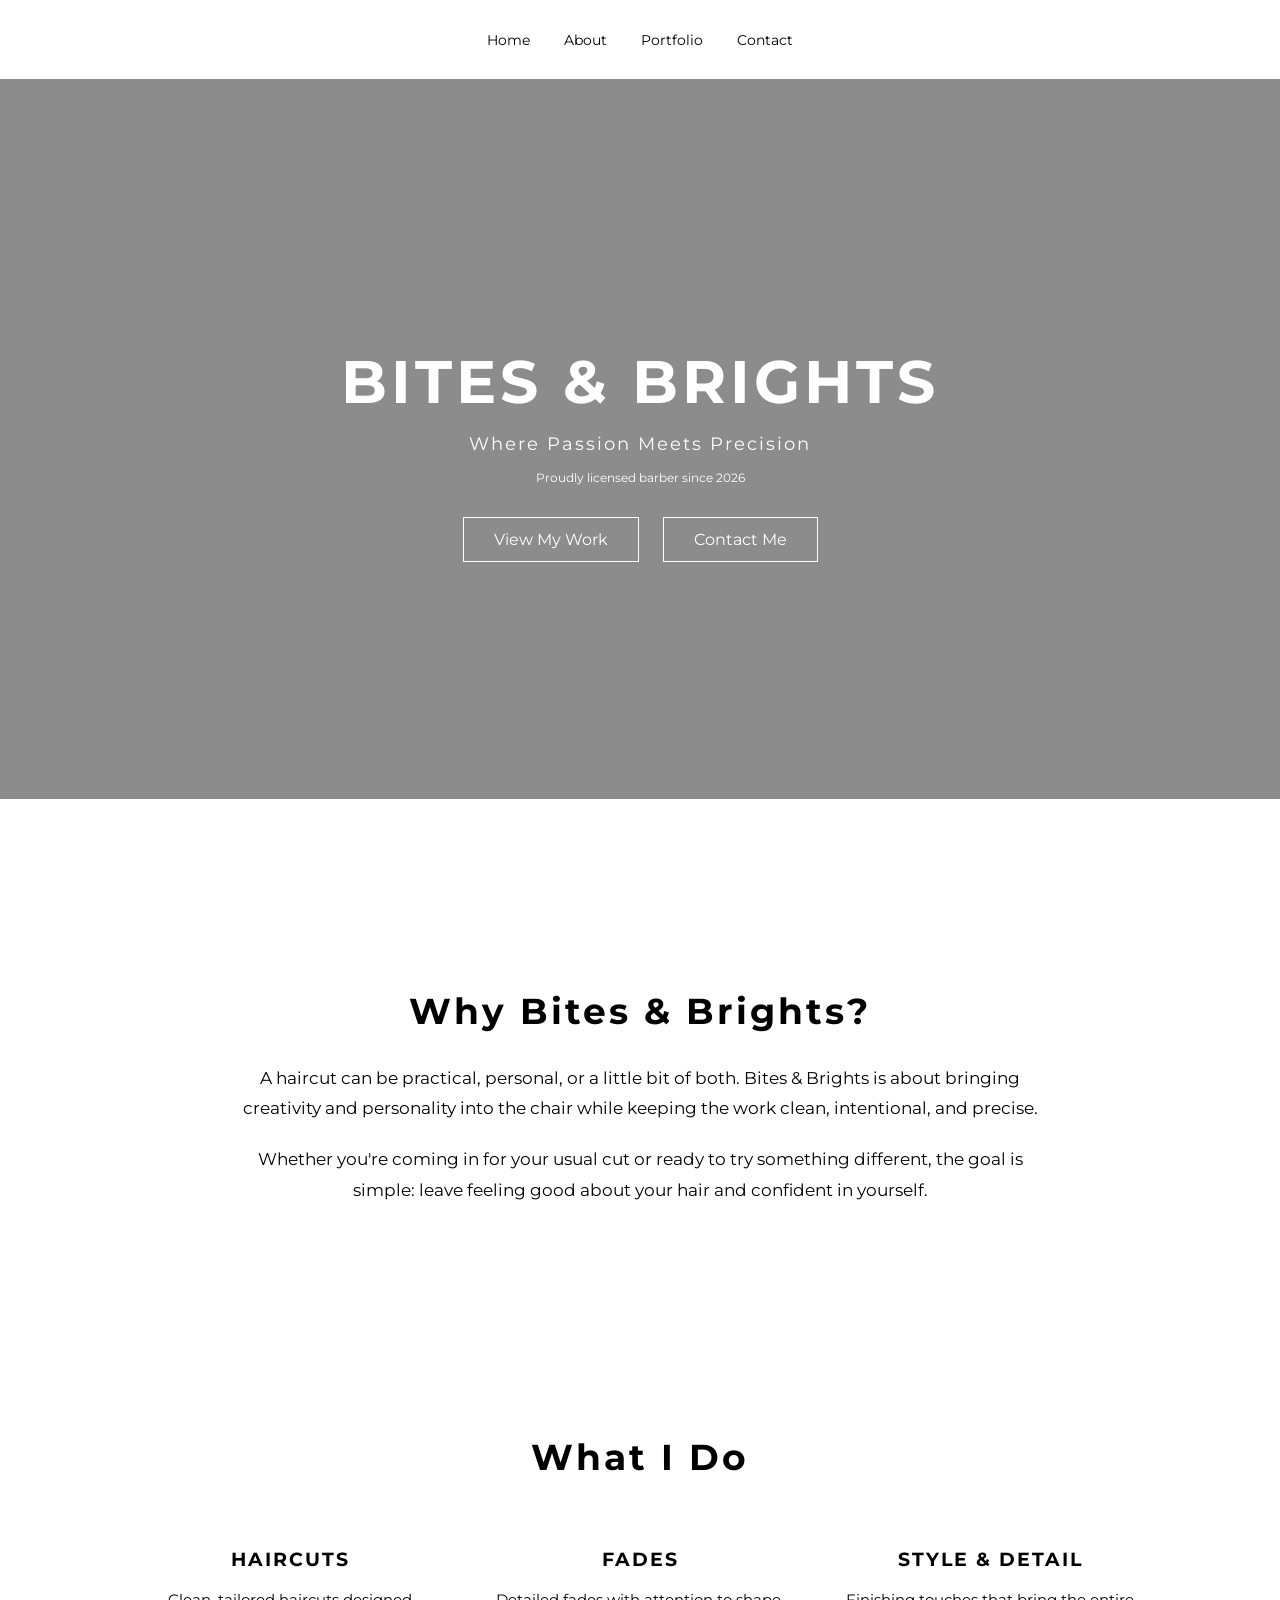
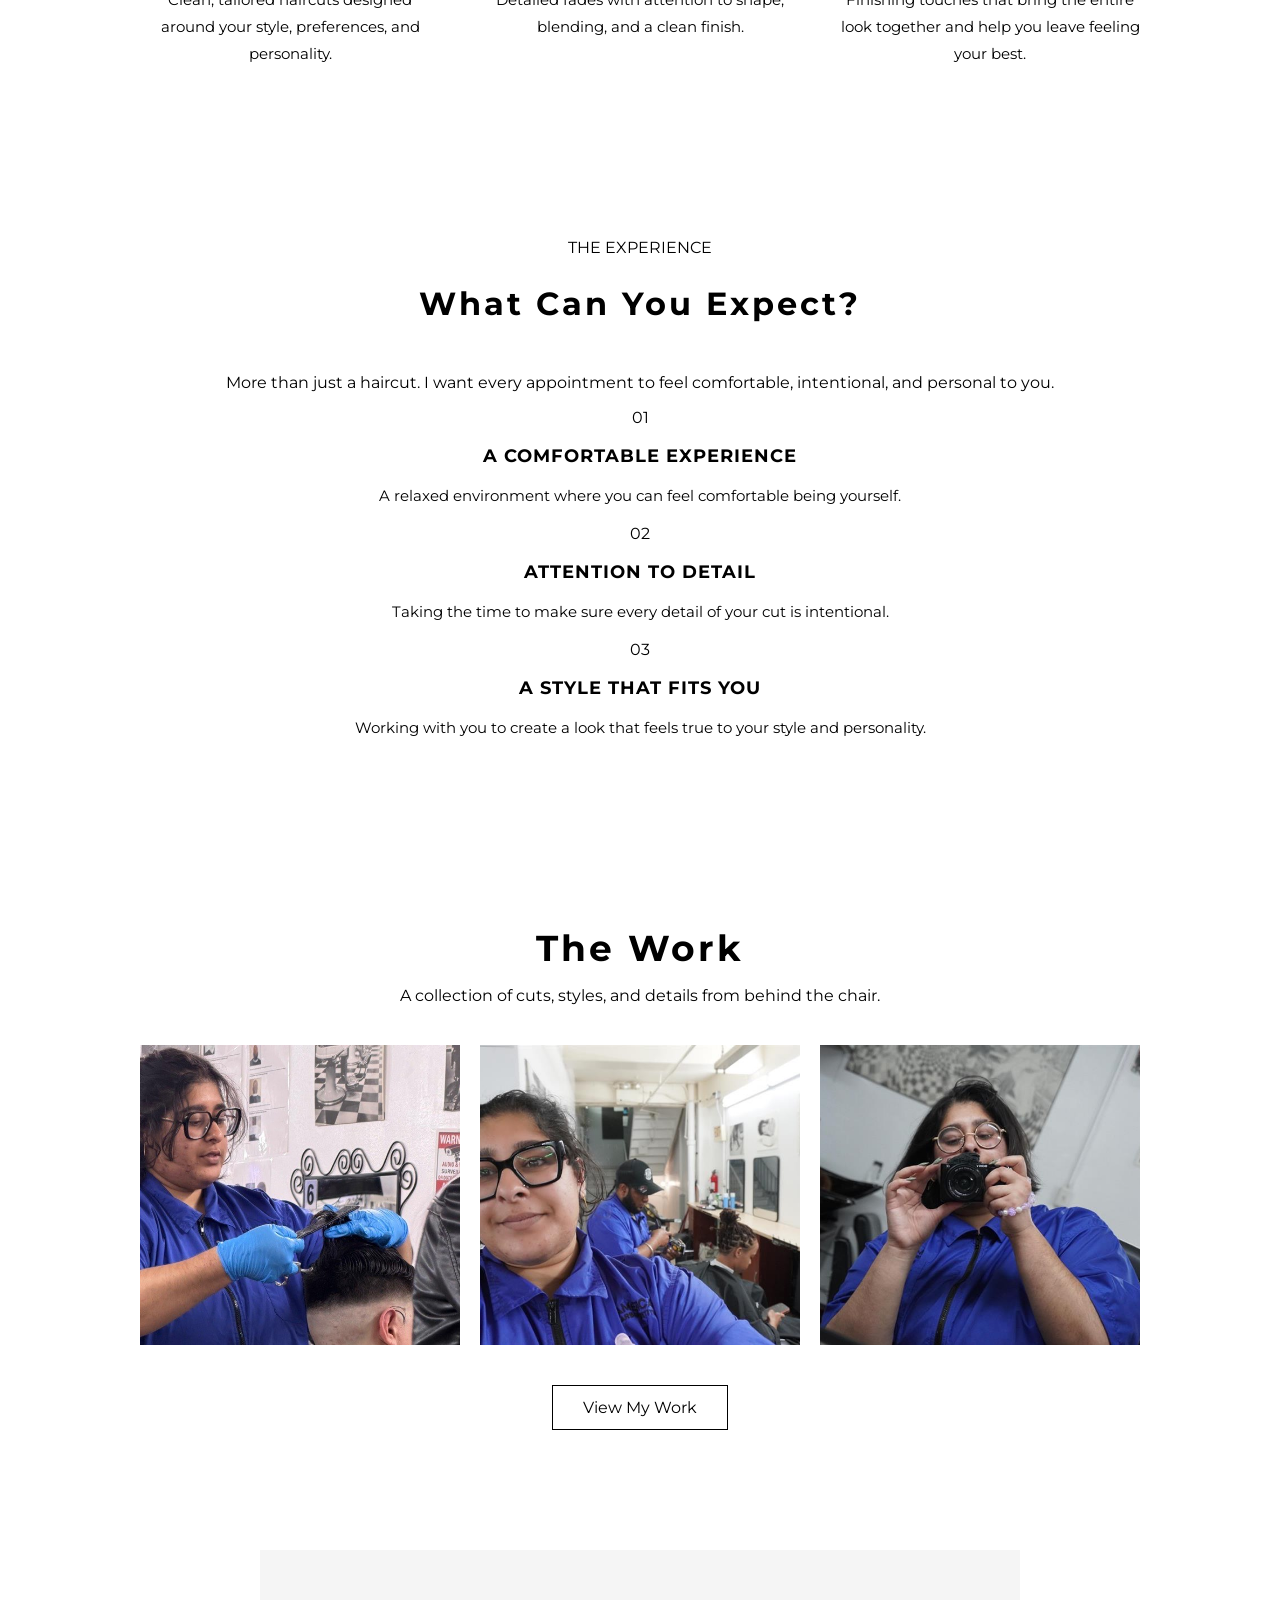
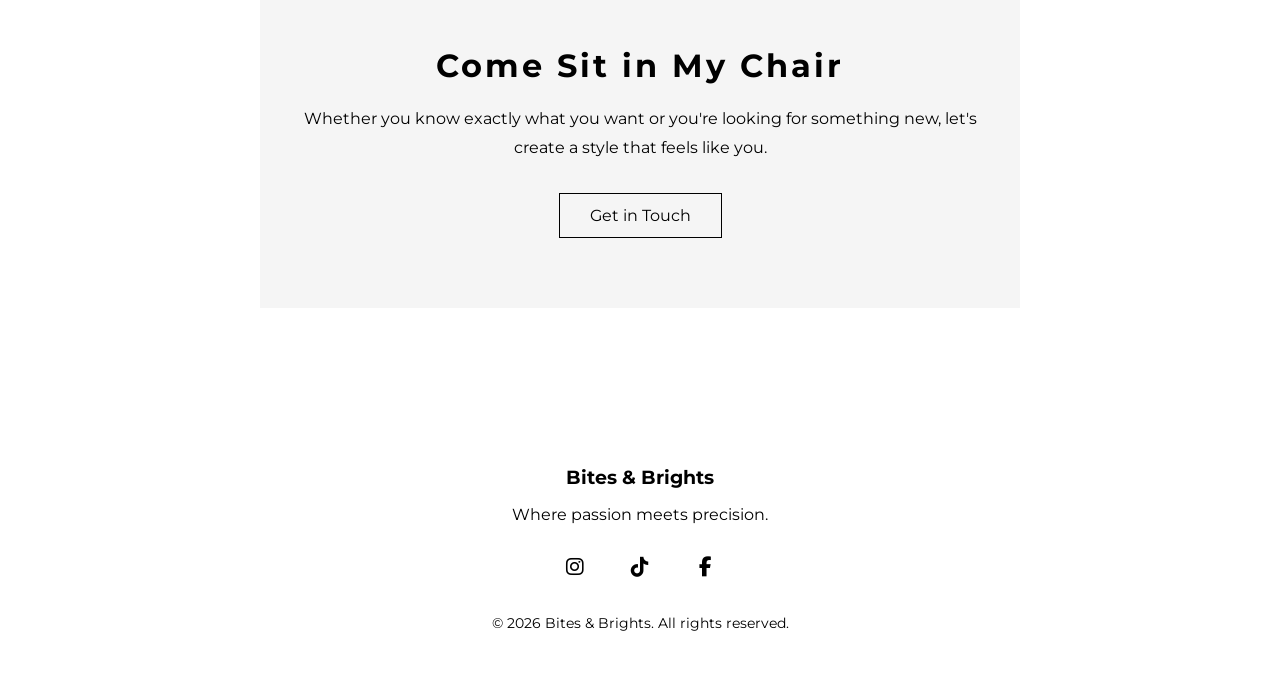
==== commit 912d96bf: "Update index.html" ====
--- a/index.html
+++ b/index.html
@@ -24,18 +24,29 @@
 
 <main>
 
+<!-- =========================
+     HERO
+========================= -->
+
 <section class="hero">
 
     <!-- Background Slideshow -->
     <div class="hero-slideshow">
+
         <div class="slide" style="background-image: url('images/slide-1.jpg');"></div>
+
         <div class="slide" style="background-image: url('images/slide-2.jpg');"></div>
+
         <div class="slide" style="background-image: url('images/slide-3.jpg');"></div>
+
         <div class="slide" style="background-image: url('images/slide-4.jpg');"></div>
-    </div>
-
-    <!-- Dark overlay -->
+
+    </div>
+
+
+    <!-- Dark Overlay -->
     <div class="hero-overlay"></div>
+
 
     <!-- Hero Content -->
     <div class="hero-content">
@@ -51,15 +62,26 @@
         </p>
 
         <div class="hero-buttons">
-            <a href="portfolio.html">View My Work</a>
-            <a href="contact.html">Contact Me</a>
-        </div>
-
-    </div>
-
-</section>
-    
-<!-- Why Bites & Brights -->
+
+            <a href="portfolio.html">
+                View My Work
+            </a>
+
+            <a href="contact.html">
+                Contact Me
+            </a>
+
+        </div>
+
+    </div>
+
+</section>
+
+
+<!-- =========================
+     WHY BITES & BRIGHTS
+========================= -->
+
 <section class="why-bites">
 
     <h2>Why Bites & Brights?</h2>
@@ -79,7 +101,10 @@
 </section>
 
 
-<!-- What I Do -->
+<!-- =========================
+     WHAT I DO
+========================= -->
+
 <section class="services">
 
     <h2>What I Do</h2>
@@ -87,76 +112,145 @@
     <div class="services-grid">
 
         <div class="service">
+
             <h3>Haircuts</h3>
 
             <p>
                 Clean, tailored haircuts designed around your style,
                 preferences, and personality.
             </p>
+
         </div>
 
 
         <div class="service">
+
             <h3>Fades</h3>
 
             <p>
                 Detailed fades with attention to shape, blending,
                 and a clean finish.
             </p>
+
         </div>
 
 
         <div class="service">
+
             <h3>Style & Detail</h3>
 
             <p>
                 Finishing touches that bring the entire look together
                 and help you leave feeling your best.
             </p>
-        </div>
-
-    </div>
-
-</section>
-
-
-<!-- What You Can Expect -->
+
+        </div>
+
+    </div>
+
+</section>
+
+
+<!-- =========================
+     WHAT YOU CAN EXPECT
+========================= -->
+
 <section class="experience">
 
-    <h2>What You Can Expect</h2>
-
-    <div class="experience-grid">
+    <div class="experience-header">
+
+        <p class="section-label">
+            THE EXPERIENCE
+        </p>
+
+        <h2>
+            What Can You Expect?
+        </h2>
+
+        <p class="experience-intro">
+            More than just a haircut. I want every appointment to feel
+            comfortable, intentional, and personal to you.
+        </p>
+
+    </div>
+
+
+    <div class="experience-list">
 
         <div class="experience-item">
-            <h3>Attention to Detail</h3>
-            <p>
-                Clean lines, thoughtful shaping, and the little details
-                that bring a haircut together.
-            </p>
-        </div>
+
+            <span class="experience-number">
+                01
+            </span>
+
+            <div>
+
+                <h3>
+                    A Comfortable Experience
+                </h3>
+
+                <p>
+                    A relaxed environment where you can feel comfortable
+                    being yourself.
+                </p>
+
+            </div>
+
+        </div>
+
 
         <div class="experience-item">
-            <h3>Your Style, Your Way</h3>
-            <p>
-                Your haircut should work for you. I take your style,
-                preferences, and personality into consideration.
-            </p>
-        </div>
+
+            <span class="experience-number">
+                02
+            </span>
+
+            <div>
+
+                <h3>
+                    Attention to Detail
+                </h3>
+
+                <p>
+                    Taking the time to make sure every detail of your cut
+                    is intentional.
+                </p>
+
+            </div>
+
+        </div>
+
 
         <div class="experience-item">
-            <h3>A Comfortable Chair</h3>
-            <p>
-                Come as you are. The chair is a space to relax, connect,
-                and leave feeling confident.
-            </p>
-        </div>
-
-    </div>
-
-</section>
-
-
-<!-- Portfolio Preview -->
+
+            <span class="experience-number">
+                03
+            </span>
+
+            <div>
+
+                <h3>
+                    A Style That Fits You
+                </h3>
+
+                <p>
+                    Working with you to create a look that feels true to
+                    your style and personality.
+                </p>
+
+            </div>
+
+        </div>
+
+    </div>
+
+</section>
+
+
+<!-- =========================
+     PORTFOLIO PREVIEW
+========================= -->
+
 <section class="work-preview">
 
     <h2>The Work</h2>
@@ -165,13 +259,26 @@
         A collection of cuts, styles, and details from behind the chair.
     </p>
 
+
     <div class="work-preview-grid">
 
-        <img src="images/slide-1.jpg" alt="Barbering work by Bites & Brights">
-        <img src="images/slide-2.jpg" alt="Barbering work by Bites & Brights">
-        <img src="images/slide-3.jpg" alt="Barbering work by Bites & Brights">
-
-    </div>
+        <img
+            src="images/slide-1.jpg"
+            alt="Barbering work by Bites & Brights"
+        >
+
+        <img
+            src="images/slide-2.jpg"
+            alt="Barbering work by Bites & Brights"
+        >
+
+        <img
+            src="images/slide-3.jpg"
+            alt="Barbering work by Bites & Brights"
+        >
+
+    </div>
+
 
     <a href="portfolio.html" class="section-button">
         View My Work
@@ -180,10 +287,15 @@
 </section>
 
 
-<!-- Closing Section -->
+<!-- =========================
+     CLOSING SECTION
+========================= -->
+
 <section class="closing">
 
-    <h2>Come Sit in My Chair</h2>
+    <h2>
+        Come Sit in My Chair
+    </h2>
 
     <p>
         Whether you know exactly what you want or you're looking for
@@ -195,32 +307,64 @@
     </a>
 
 </section>
+
 </main>
 
 
+<!-- =========================
+     FOOTER
+========================= -->
+
 <footer>
+
     <div class="footer-content">
-        <h3>Bites & Brights</h3>
-        <p>Where passion meets precision.</p>
+
+        <h3>
+            Bites & Brights
+        </h3>
+
+        <p>
+            Where passion meets precision.
+        </p>
+
 
         <div class="social-icons">
-            <a href="#" target="_blank" aria-label="Instagram">
+
+            <a
+                href="#"
+                target="_blank"
+                aria-label="Instagram"
+            >
                 <i class="fa-brands fa-instagram"></i>
             </a>
 
-            <a href="#" target="_blank" aria-label="TikTok">
+
+            <a
+                href="#"
+                target="_blank"
+                aria-label="TikTok"
+            >
                 <i class="fa-brands fa-tiktok"></i>
             </a>
 
-            <a href="#" target="_blank" aria-label="Facebook">
+
+            <a
+                href="#"
+                target="_blank"
+                aria-label="Facebook"
+            >
                 <i class="fa-brands fa-facebook-f"></i>
             </a>
-        </div>
+
+        </div>
+
 
         <p class="copyright">
             &copy; 2026 Bites & Brights. All rights reserved.
         </p>
-    </div>
+
+    </div>
+
 </footer>
 
 
--- a/css/style.css
+++ b/css/style.css
@@ -753,3 +753,103 @@
     }
 
 }
+/* =========================
+   WHY BITES & BRIGHTS
+========================= */
+
+.why-bites {
+    max-width: 800px;
+    margin: 100px auto;
+    padding: 60px 30px;
+
+    text-align: center;
+}
+
+.why-bites h2 {
+    font-size: 36px;
+    letter-spacing: 3px;
+    margin-bottom: 30px;
+}
+
+.why-bites p {
+    font-size: 17px;
+    line-height: 1.8;
+    margin-bottom: 20px;
+}
+
+
+/* =========================
+   SERVICES
+========================= */
+
+.services {
+    max-width: 1000px;
+    margin: 100px auto;
+    padding: 20px;
+
+    text-align: center;
+}
+
+.services h2 {
+    font-size: 36px;
+    letter-spacing: 3px;
+    margin-bottom: 50px;
+}
+
+.services-grid {
+    display: grid;
+    grid-template-columns: repeat(3, 1fr);
+    gap: 50px;
+}
+
+.service h3 {
+    font-size: 19px;
+    letter-spacing: 2px;
+    text-transform: uppercase;
+    margin-bottom: 15px;
+}
+
+.service p {
+    font-size: 15px;
+    line-height: 1.8;
+}
+
+
+/* =========================
+   MOBILE
+========================= */
+
+@media (max-width: 768px) {
+
+    .why-bites {
+        margin: 60px auto;
+        padding: 40px 25px;
+    }
+
+    .why-bites h2 {
+        font-size: 28px;
+    }
+
+    .why-bites p {
+        font-size: 16px;
+    }
+
+    .services {
+        margin: 60px auto;
+    }
+
+    .services h2 {
+        font-size: 28px;
+        margin-bottom: 40px;
+    }
+
+    .services-grid {
+        grid-template-columns: 1fr;
+        gap: 40px;
+    }
+
+    .service p {
+        font-size: 16px;
+    }
+
+}
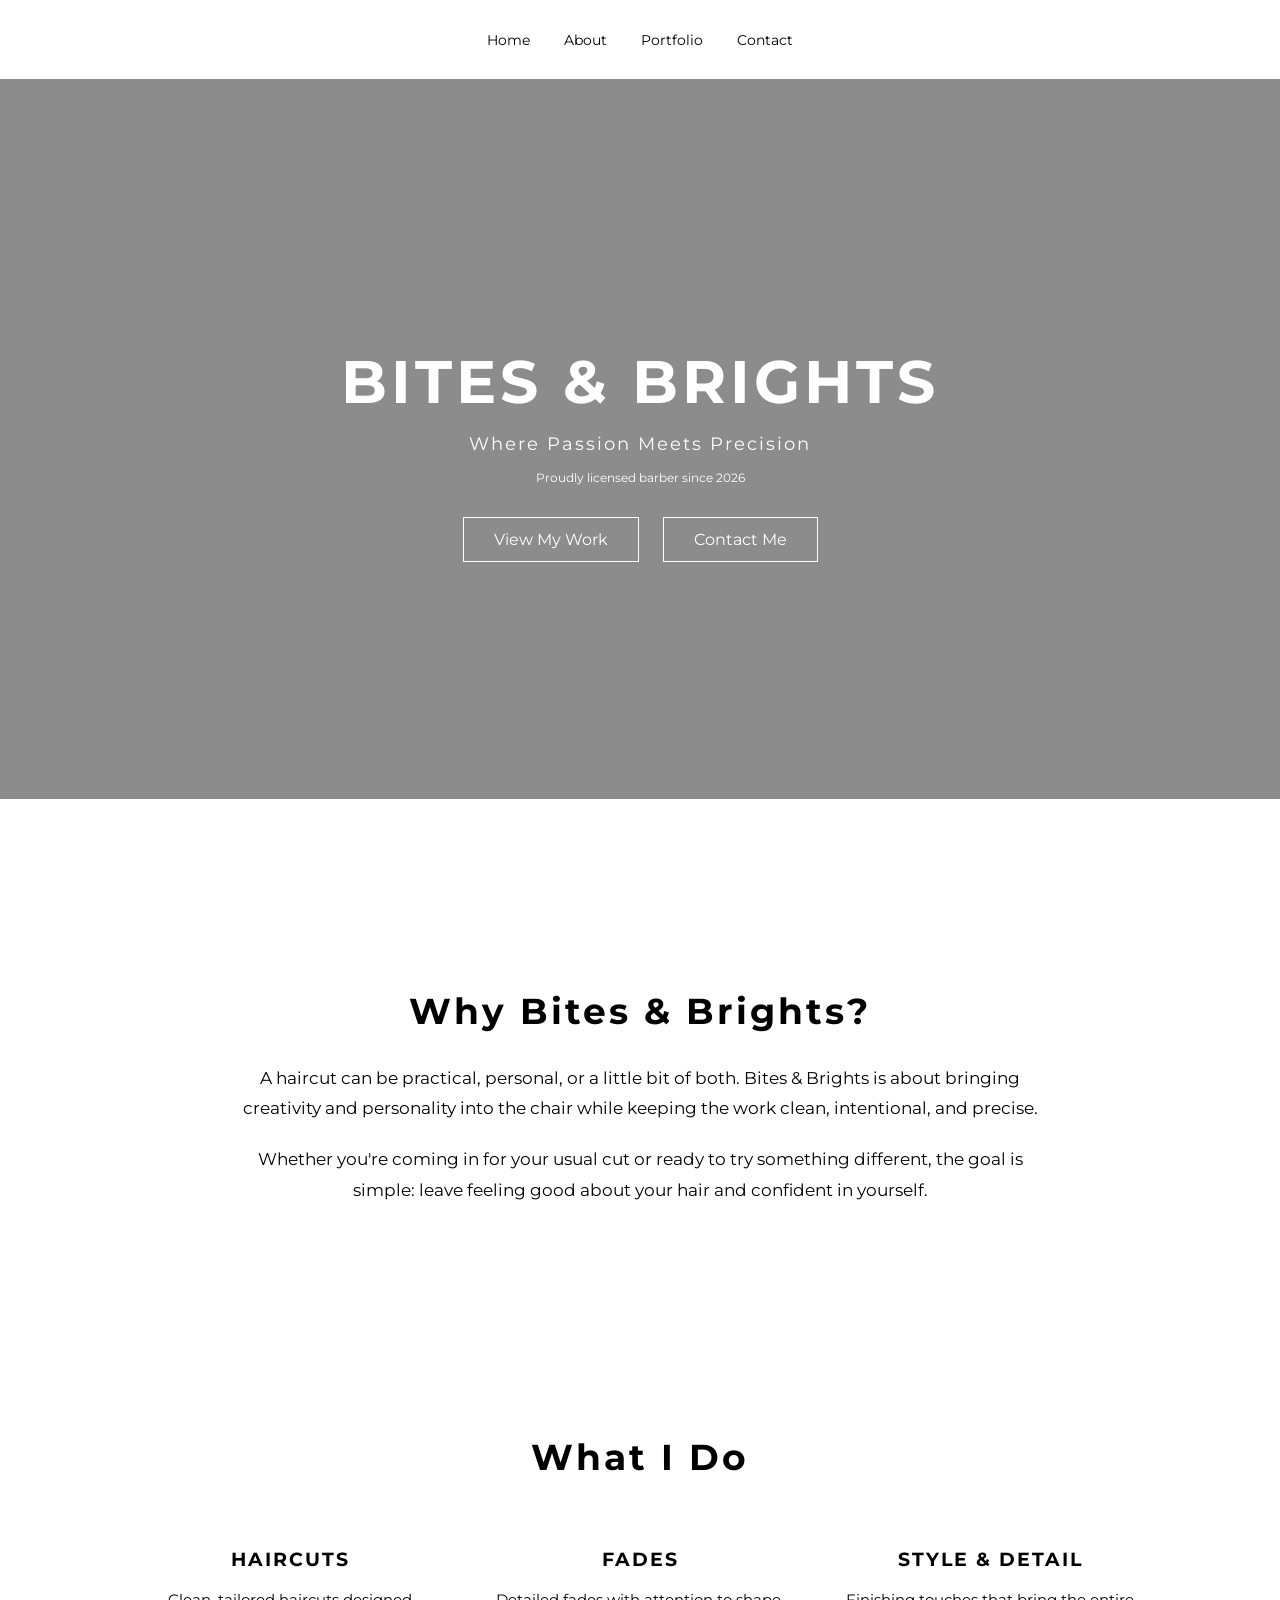
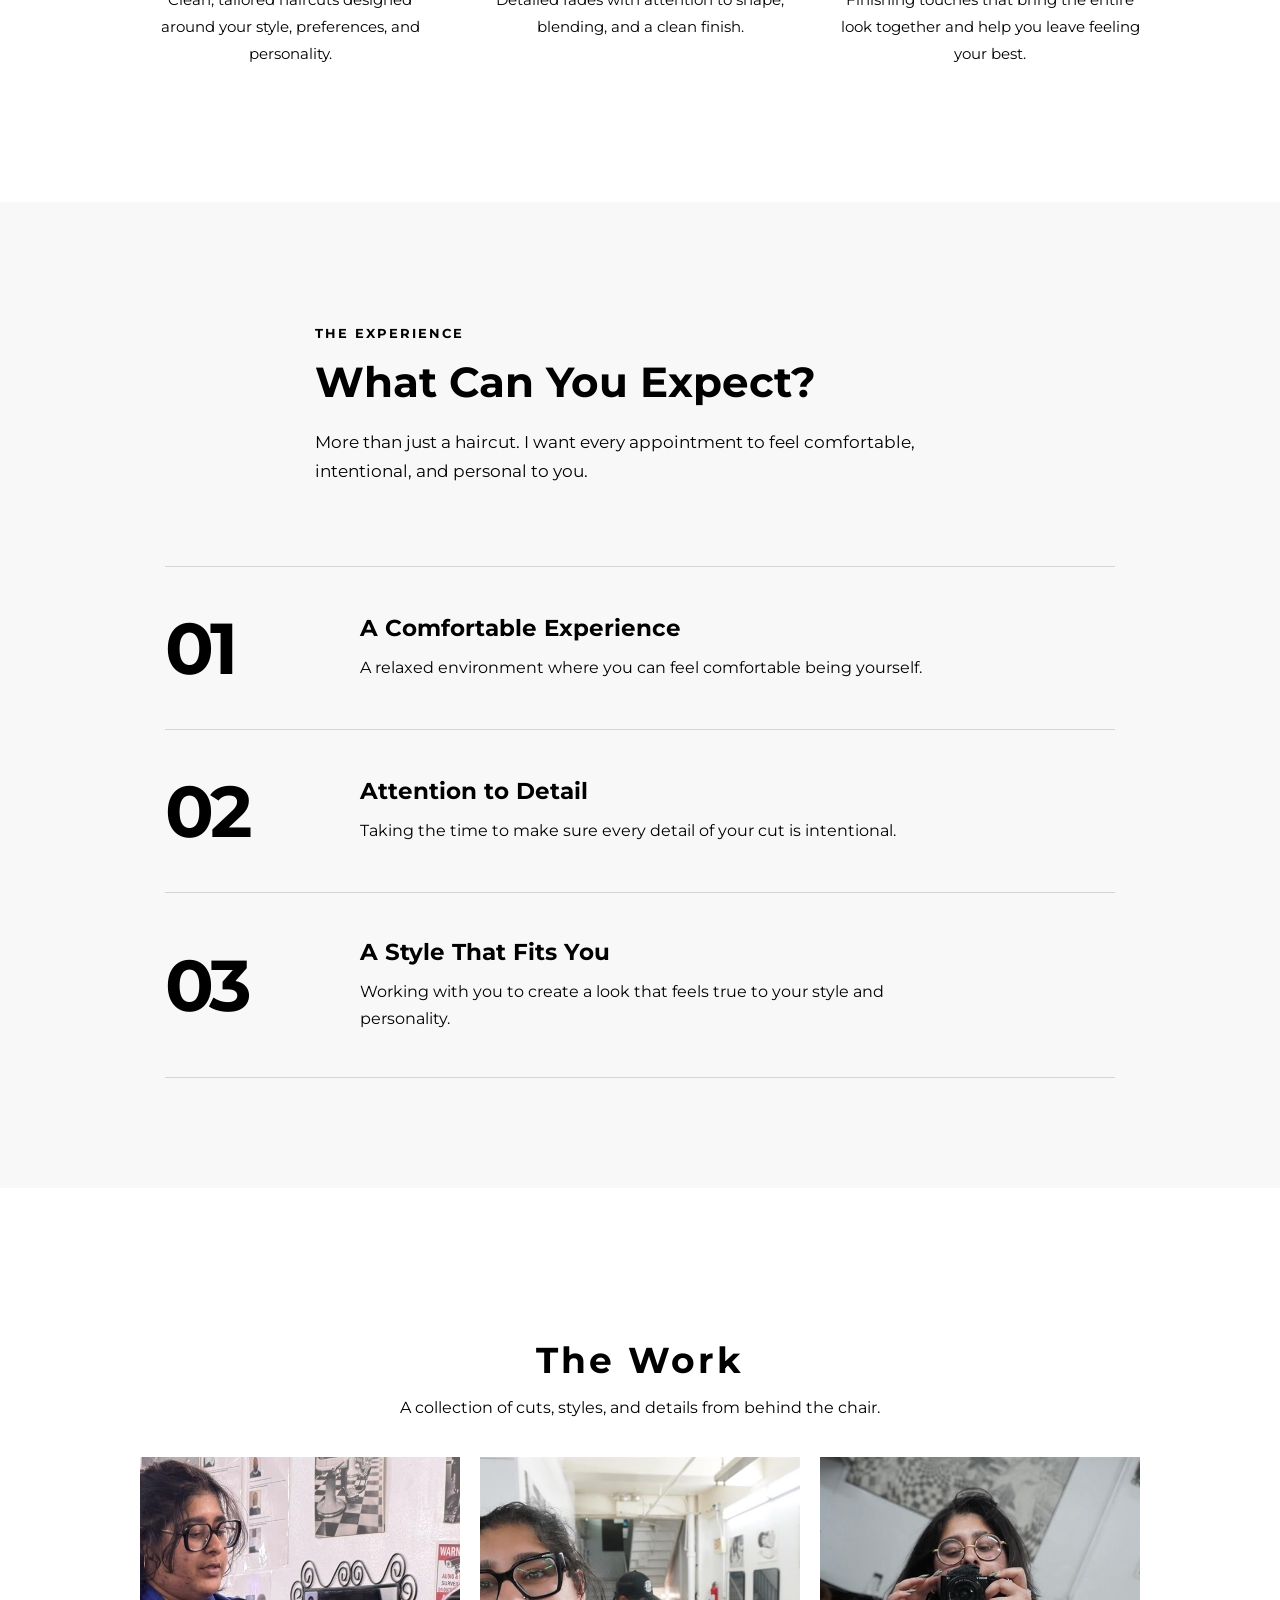
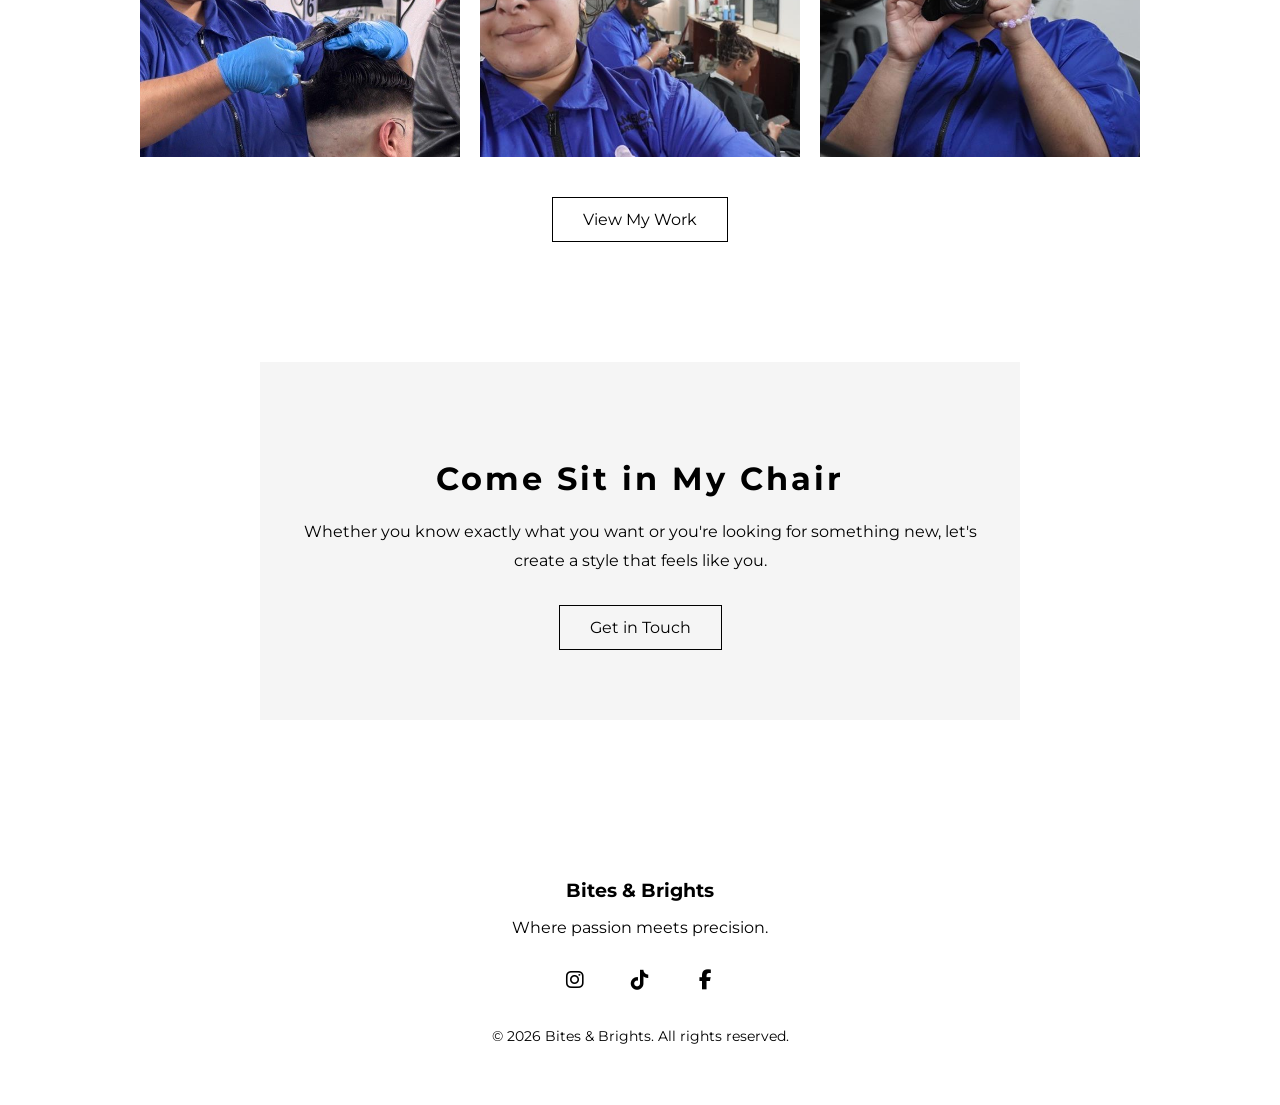
==== commit c838be04: "Update index.html" ====
--- a/index.html
+++ b/index.html
@@ -7,59 +7,84 @@
     <meta name="viewport" content="width=device-width, initial-scale=1">
 
     <link rel="stylesheet" href="css/style.css">
-    <link rel="stylesheet" href="https://cdnjs.cloudflare.com/ajax/libs/font-awesome/6.5.2/css/all.min.css">
+
+    <link
+        rel="stylesheet"
+        href="https://cdnjs.cloudflare.com/ajax/libs/font-awesome/6.5.2/css/all.min.css"
+    >
 </head>
 
+
 <body>
 
+
+<!-- =========================
+     HEADER / NAVIGATION
+========================= -->
+
 <header>
+
     <nav>
+
         <a href="index.html">Home</a>
+
         <a href="about.html">About</a>
+
         <a href="portfolio.html">Portfolio</a>
+
         <a href="contact.html">Contact</a>
+
     </nav>
+
 </header>
 
 
+
 <main>
 
+
 <!-- =========================
      HERO
 ========================= -->
 
 <section class="hero">
 
-    <!-- Background Slideshow -->
     <div class="hero-slideshow">
 
-        <div class="slide" style="background-image: url('images/slide-1.jpg');"></div>
-
-        <div class="slide" style="background-image: url('images/slide-2.jpg');"></div>
-
-        <div class="slide" style="background-image: url('images/slide-3.jpg');"></div>
-
-        <div class="slide" style="background-image: url('images/slide-4.jpg');"></div>
-
-    </div>
-
-
-    <!-- Dark Overlay -->
+        <div
+            class="slide"
+            style="background-image: url('images/slide-1.jpg');">
+        </div>
+
+        <div
+            class="slide"
+            style="background-image: url('images/slide-2.jpg');">
+        </div>
+
+        <div
+            class="slide"
+            style="background-image: url('images/slide-3.jpg');">
+        </div>
+
+        <div
+            class="slide"
+            style="background-image: url('images/slide-4.jpg');">
+        </div>
+
+    </div>
+
+
     <div class="hero-overlay"></div>
 
 
-    <!-- Hero Content -->
     <div class="hero-content">
 
         <h1>Bites & Brights</h1>
 
-        <h2>
-            Where Passion Meets Precision
-        </h2>
-
-        <p>
-            Proudly licensed barber since 2026
-        </p>
+        <h2>Where Passion Meets Precision</h2>
+
+        <p>Proudly licensed barber since 2026</p>
+
 
         <div class="hero-buttons">
 
@@ -76,6 +101,7 @@
     </div>
 
 </section>
+
 
 
 <!-- =========================
@@ -101,6 +127,7 @@
 </section>
 
 
+
 <!-- =========================
      WHAT I DO
 ========================= -->
@@ -109,7 +136,9 @@
 
     <h2>What I Do</h2>
 
+
     <div class="services-grid">
+
 
         <div class="service">
 
@@ -123,6 +152,7 @@
         </div>
 
 
+
         <div class="service">
 
             <h3>Fades</h3>
@@ -135,6 +165,7 @@
         </div>
 
 
+
         <div class="service">
 
             <h3>Style & Detail</h3>
@@ -146,16 +177,19 @@
 
         </div>
 
-    </div>
-
-</section>
-
-
-<!-- =========================
-     WHAT YOU CAN EXPECT
+
+    </div>
+
+</section>
+
+
+
+<!-- =========================
+     WHAT CAN YOU EXPECT
 ========================= -->
 
 <section class="experience">
+
 
     <div class="experience-header">
 
@@ -175,15 +209,20 @@
     </div>
 
 
+
     <div class="experience-list">
 
+
+        <!-- 01 -->
+
         <div class="experience-item">
 
-            <span class="experience-number">
+            <div class="experience-number">
                 01
-            </span>
-
-            <div>
+            </div>
+
+
+            <div class="experience-content">
 
                 <h3>
                     A Comfortable Experience
@@ -199,13 +238,17 @@
         </div>
 
 
+
+        <!-- 02 -->
+
         <div class="experience-item">
 
-            <span class="experience-number">
+            <div class="experience-number">
                 02
-            </span>
-
-            <div>
+            </div>
+
+
+            <div class="experience-content">
 
                 <h3>
                     Attention to Detail
@@ -221,13 +264,17 @@
         </div>
 
 
+
+        <!-- 03 -->
+
         <div class="experience-item">
 
-            <span class="experience-number">
+            <div class="experience-number">
                 03
-            </span>
-
-            <div>
+            </div>
+
+
+            <div class="experience-content">
 
                 <h3>
                     A Style That Fits You
@@ -242,9 +289,11 @@
 
         </div>
 
-    </div>
-
-</section>
+
+    </div>
+
+</section>
+
 
 
 <!-- =========================
@@ -287,6 +336,7 @@
 </section>
 
 
+
 <!-- =========================
      CLOSING SECTION
 ========================= -->
@@ -308,7 +358,9 @@
 
 </section>
 
+
 </main>
+
 
 
 <!-- =========================
@@ -330,9 +382,11 @@
 
         <div class="social-icons">
 
+
             <a
                 href="#"
                 target="_blank"
+                rel="noopener noreferrer"
                 aria-label="Instagram"
             >
                 <i class="fa-brands fa-instagram"></i>
@@ -342,6 +396,7 @@
             <a
                 href="#"
                 target="_blank"
+                rel="noopener noreferrer"
                 aria-label="TikTok"
             >
                 <i class="fa-brands fa-tiktok"></i>
@@ -351,11 +406,13 @@
             <a
                 href="#"
                 target="_blank"
+                rel="noopener noreferrer"
                 aria-label="Facebook"
             >
                 <i class="fa-brands fa-facebook-f"></i>
             </a>
 
+
         </div>
 
 
@@ -368,6 +425,7 @@
 </footer>
 
 
+
 </body>
 
 </html>
--- a/css/style.css
+++ b/css/style.css
@@ -111,27 +111,22 @@
 
 @keyframes slideshow {
 
-    /* Start invisible */
     0% {
         opacity: 0;
     }
 
-    /* Quick fade in */
     3% {
         opacity: 1;
     }
 
-    /* Stay visible */
     24% {
         opacity: 1;
     }
 
-    /* Quick fade out */
     27% {
         opacity: 0;
     }
 
-    /* Stay hidden */
     100% {
         opacity: 0;
     }
@@ -201,23 +196,23 @@
 
 
 /* =========================
-   INTRO SECTION
-========================= */
-
-.intro {
+   WHY BITES & BRIGHTS
+========================= */
+
+.why-bites {
     max-width: 800px;
-    margin: 80px auto;
-    padding: 20px;
-    text-align: center;
-}
-
-.intro h2 {
+    margin: 100px auto;
+    padding: 60px 30px;
+    text-align: center;
+}
+
+.why-bites h2 {
     font-size: 36px;
     letter-spacing: 3px;
     margin-bottom: 30px;
 }
 
-.intro p {
+.why-bites p {
     font-size: 17px;
     line-height: 1.8;
     margin-bottom: 20px;
@@ -225,67 +220,135 @@
 
 
 /* =========================
-   VALUES
-========================= */
-
-.values {
+   WHAT I DO / SERVICES
+========================= */
+
+.services {
     max-width: 1000px;
-    margin: 80px auto;
+    margin: 100px auto;
     padding: 20px;
-
+    text-align: center;
+}
+
+.services h2 {
+    font-size: 36px;
+    letter-spacing: 3px;
+    margin-bottom: 50px;
+}
+
+.services-grid {
     display: grid;
     grid-template-columns: repeat(3, 1fr);
     gap: 50px;
-
-    text-align: center;
-}
-
-.value h3 {
-    font-size: 20px;
+}
+
+.service h3 {
+    font-size: 19px;
     letter-spacing: 2px;
     text-transform: uppercase;
     margin-bottom: 15px;
 }
 
-.value p {
+.service p {
     font-size: 15px;
     line-height: 1.8;
 }
 
 
 /* =========================
-   EXPERIENCE SECTION
+   WHAT CAN YOU EXPECT
 ========================= */
 
 .experience {
-    max-width: 1000px;
-    margin: 80px auto;
-    padding: 20px;
-    text-align: center;
-}
-
-.experience h2 {
-    font-size: 32px;
-    letter-spacing: 3px;
-    margin-bottom: 50px;
-}
-
-.experience-grid {
+    padding: 110px 8%;
+    background: #f8f8f8;
+}
+
+
+/* Section Heading */
+
+.experience-header {
+    max-width: 650px;
+    margin: 0 auto 80px;
+}
+
+.section-label {
+    font-size: 13px;
+    font-weight: 700;
+    letter-spacing: 2px;
+    margin-bottom: 15px;
+    text-transform: uppercase;
+}
+
+.experience-header h2 {
+    font-size: 42px;
+    font-weight: 700;
+    margin: 0 0 20px;
+}
+
+.experience-intro {
+    font-size: 17px;
+    line-height: 1.7;
+    margin: 0;
+}
+
+
+/* Experience List */
+
+.experience-list {
+    max-width: 950px;
+    margin: 0 auto;
+}
+
+
+/* Individual Experience */
+
+.experience-item {
     display: grid;
-    grid-template-columns: repeat(3, 1fr);
-    gap: 50px;
-}
-
-.experience-item h3 {
-    font-size: 18px;
-    letter-spacing: 1px;
-    text-transform: uppercase;
-    margin-bottom: 15px;
-}
-
-.experience-item p {
-    font-size: 15px;
-    line-height: 1.8;
+    grid-template-columns: 150px 1fr;
+    column-gap: 45px;
+
+    align-items: center;
+
+    padding: 45px 0;
+
+    border-bottom: 1px solid #d5d5d5;
+}
+
+.experience-item:first-child {
+    border-top: 1px solid #d5d5d5;
+}
+
+
+/* Large Numbers */
+
+.experience-number {
+    font-size: 72px;
+    font-weight: 700;
+    line-height: 1;
+
+    letter-spacing: -4px;
+}
+
+
+/* Experience Content */
+
+.experience-content {
+    max-width: 600px;
+}
+
+.experience-content h3 {
+    font-size: 23px;
+    font-weight: 700;
+
+    margin: 0 0 12px;
+}
+
+.experience-content p {
+    font-size: 16px;
+    line-height: 1.7;
+
+    margin: 0;
 }
 
 
@@ -312,7 +375,9 @@
 }
 
 
-/* Gallery */
+/* =========================
+   GALLERY
+========================= */
 
 .gallery {
     display: grid;
@@ -540,7 +605,9 @@
 }
 
 
-/* Social Icons */
+/* =========================
+   SOCIAL ICONS
+========================= */
 
 .social-icons {
     display: flex;
@@ -565,7 +632,9 @@
     text-decoration: none;
     font-size: 20px;
 
-    transition: transform 0.3s ease, opacity 0.3s ease;
+    transition:
+        transform 0.3s ease,
+        opacity 0.3s ease;
 }
 
 .social-icons a:hover {
@@ -586,7 +655,10 @@
 
 @media (max-width: 768px) {
 
-    /* Navigation */
+
+    /* =========================
+       NAVIGATION
+    ========================= */
 
     nav {
         padding: 20px 10px;
@@ -600,7 +672,9 @@
     }
 
 
-    /* Hero */
+    /* =========================
+       HERO
+    ========================= */
 
     .hero {
         min-height: 70vh;
@@ -620,7 +694,9 @@
     }
 
 
-    /* Hero Buttons */
+    /* =========================
+       HERO BUTTONS
+    ========================= */
 
     .hero-buttons a {
         margin: 10px 5px;
@@ -628,7 +704,9 @@
     }
 
 
-    /* Mobile Slideshow */
+    /* =========================
+       MOBILE SLIDESHOW
+    ========================= */
 
     .slide {
         background-size: cover;
@@ -636,44 +714,93 @@
     }
 
 
-    /* Intro */
-
-    .intro {
+    /* =========================
+       WHY BITES & BRIGHTS
+    ========================= */
+
+    .why-bites {
         margin: 60px auto;
-        padding: 20px;
-    }
-
-    .intro h2 {
+        padding: 40px 25px;
+    }
+
+    .why-bites h2 {
         font-size: 28px;
     }
 
-    .intro p {
+    .why-bites p {
         font-size: 16px;
     }
 
 
-    /* Values */
-
-    .values {
+    /* =========================
+       SERVICES
+    ========================= */
+
+    .services {
+        margin: 60px auto;
+    }
+
+    .services h2 {
+        font-size: 28px;
+        margin-bottom: 40px;
+    }
+
+    .services-grid {
         grid-template-columns: 1fr;
         gap: 40px;
-        margin: 60px auto;
-    }
-
-
-    /* Experience */
+    }
+
+    .service p {
+        font-size: 16px;
+    }
+
+
+    /* =========================
+       WHAT CAN YOU EXPECT
+    ========================= */
 
     .experience {
-        margin: 60px auto;
-    }
-
-    .experience-grid {
-        grid-template-columns: 1fr;
-        gap: 40px;
-    }
-
-
-    /* Portfolio */
+        padding: 70px 6%;
+    }
+
+    .experience-header {
+        margin-bottom: 55px;
+    }
+
+    .experience-header h2 {
+        font-size: 34px;
+    }
+
+    .experience-intro {
+        font-size: 16px;
+    }
+
+    .experience-item {
+        grid-template-columns: 70px 1fr;
+        column-gap: 20px;
+
+        padding: 35px 0;
+    }
+
+    .experience-number {
+        font-size: 50px;
+        letter-spacing: -3px;
+    }
+
+    .experience-content h3 {
+        font-size: 19px;
+        margin-bottom: 9px;
+    }
+
+    .experience-content p {
+        font-size: 15px;
+        line-height: 1.7;
+    }
+
+
+    /* =========================
+       PORTFOLIO
+    ========================= */
 
     .portfolio {
         margin: 60px auto;
@@ -684,7 +811,9 @@
     }
 
 
-    /* Gallery */
+    /* =========================
+       GALLERY
+    ========================= */
 
     .gallery {
         grid-template-columns: 1fr;
@@ -695,7 +824,9 @@
     }
 
 
-    /* Work Preview */
+    /* =========================
+       WORK PREVIEW
+    ========================= */
 
     .work-preview {
         margin: 60px auto;
@@ -714,7 +845,9 @@
     }
 
 
-    /* Meet Sama */
+    /* =========================
+       MEET SAMA
+    ========================= */
 
     .meet-sama {
         margin: 60px 20px;
@@ -730,7 +863,9 @@
     }
 
 
-    /* Contact */
+    /* =========================
+       CONTACT
+    ========================= */
 
     .contact {
         margin: 60px auto;
@@ -741,7 +876,9 @@
     }
 
 
-    /* Closing */
+    /* =========================
+       CLOSING
+    ========================= */
 
     .closing {
         margin: 60px 20px;
@@ -752,104 +889,17 @@
         font-size: 28px;
     }
 
-}
-/* =========================
-   WHY BITES & BRIGHTS
-========================= */
-
-.why-bites {
-    max-width: 800px;
-    margin: 100px auto;
-    padding: 60px 30px;
-
-    text-align: center;
-}
-
-.why-bites h2 {
-    font-size: 36px;
-    letter-spacing: 3px;
-    margin-bottom: 30px;
-}
-
-.why-bites p {
-    font-size: 17px;
-    line-height: 1.8;
-    margin-bottom: 20px;
-}
-
-
-/* =========================
-   SERVICES
-========================= */
-
-.services {
-    max-width: 1000px;
-    margin: 100px auto;
-    padding: 20px;
-
-    text-align: center;
-}
-
-.services h2 {
-    font-size: 36px;
-    letter-spacing: 3px;
-    margin-bottom: 50px;
-}
-
-.services-grid {
-    display: grid;
-    grid-template-columns: repeat(3, 1fr);
-    gap: 50px;
-}
-
-.service h3 {
-    font-size: 19px;
-    letter-spacing: 2px;
-    text-transform: uppercase;
-    margin-bottom: 15px;
-}
-
-.service p {
-    font-size: 15px;
-    line-height: 1.8;
-}
-
-
-/* =========================
-   MOBILE
-========================= */
-
-@media (max-width: 768px) {
-
-    .why-bites {
-        margin: 60px auto;
-        padding: 40px 25px;
-    }
-
-    .why-bites h2 {
-        font-size: 28px;
-    }
-
-    .why-bites p {
-        font-size: 16px;
-    }
-
-    .services {
-        margin: 60px auto;
-    }
-
-    .services h2 {
-        font-size: 28px;
-        margin-bottom: 40px;
-    }
-
-    .services-grid {
-        grid-template-columns: 1fr;
-        gap: 40px;
-    }
-
-    .service p {
-        font-size: 16px;
-    }
-
-}
+
+    /* =========================
+       FOOTER
+    ========================= */
+
+    footer {
+        padding: 35px 20px;
+    }
+
+    .social-icons {
+        gap: 15px;
+    }
+
+}
